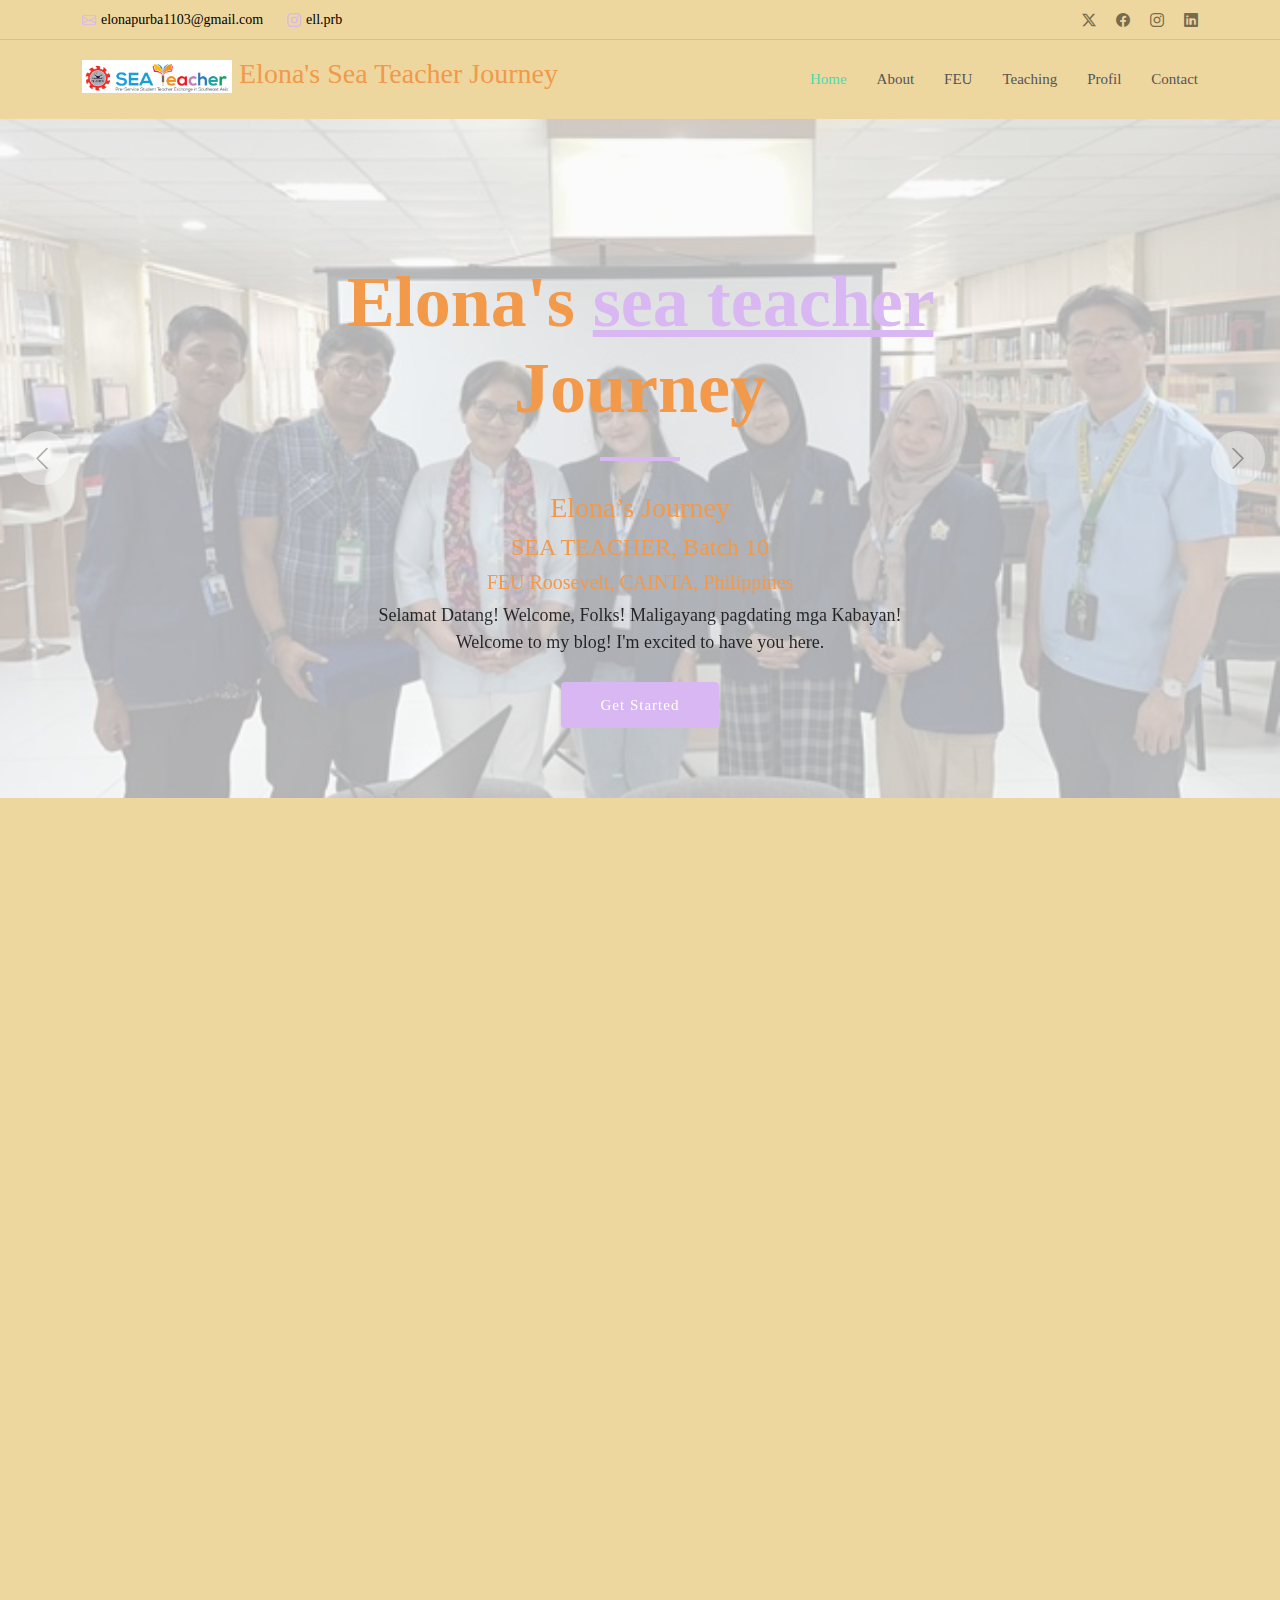
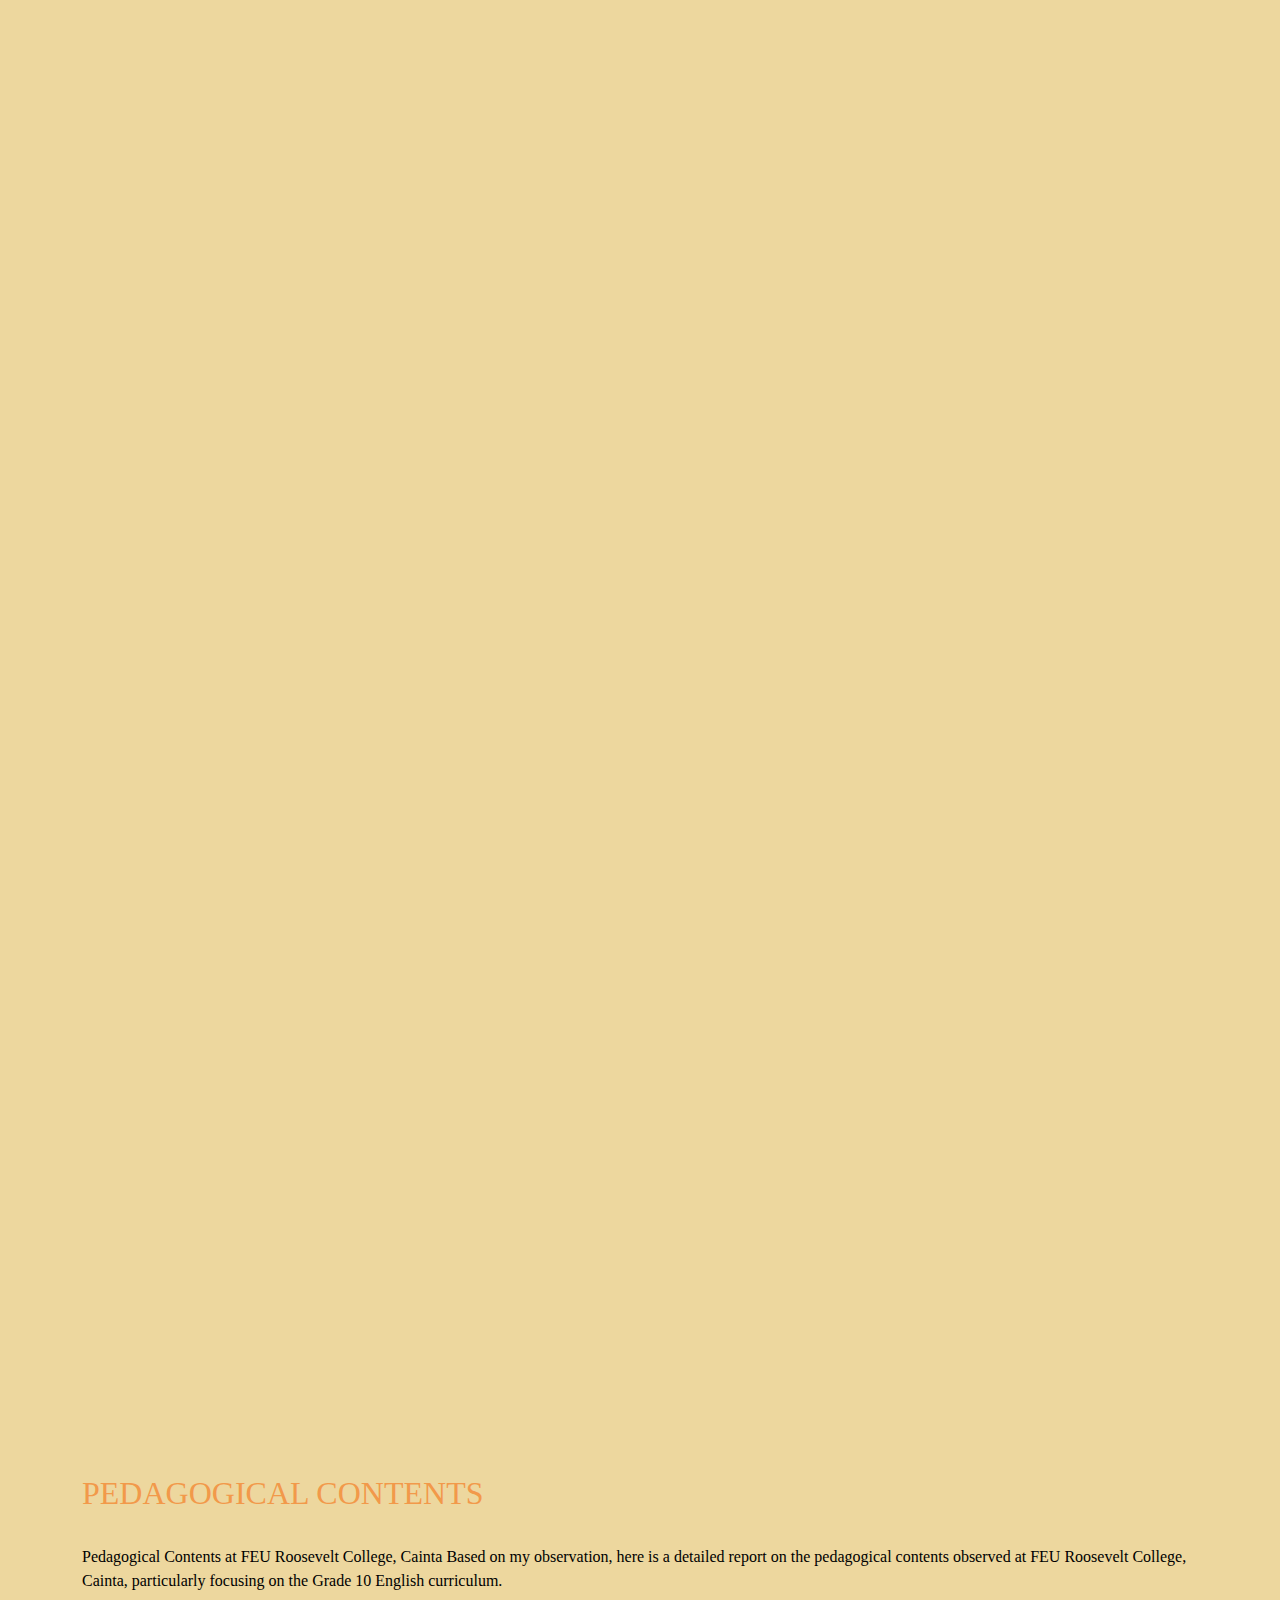
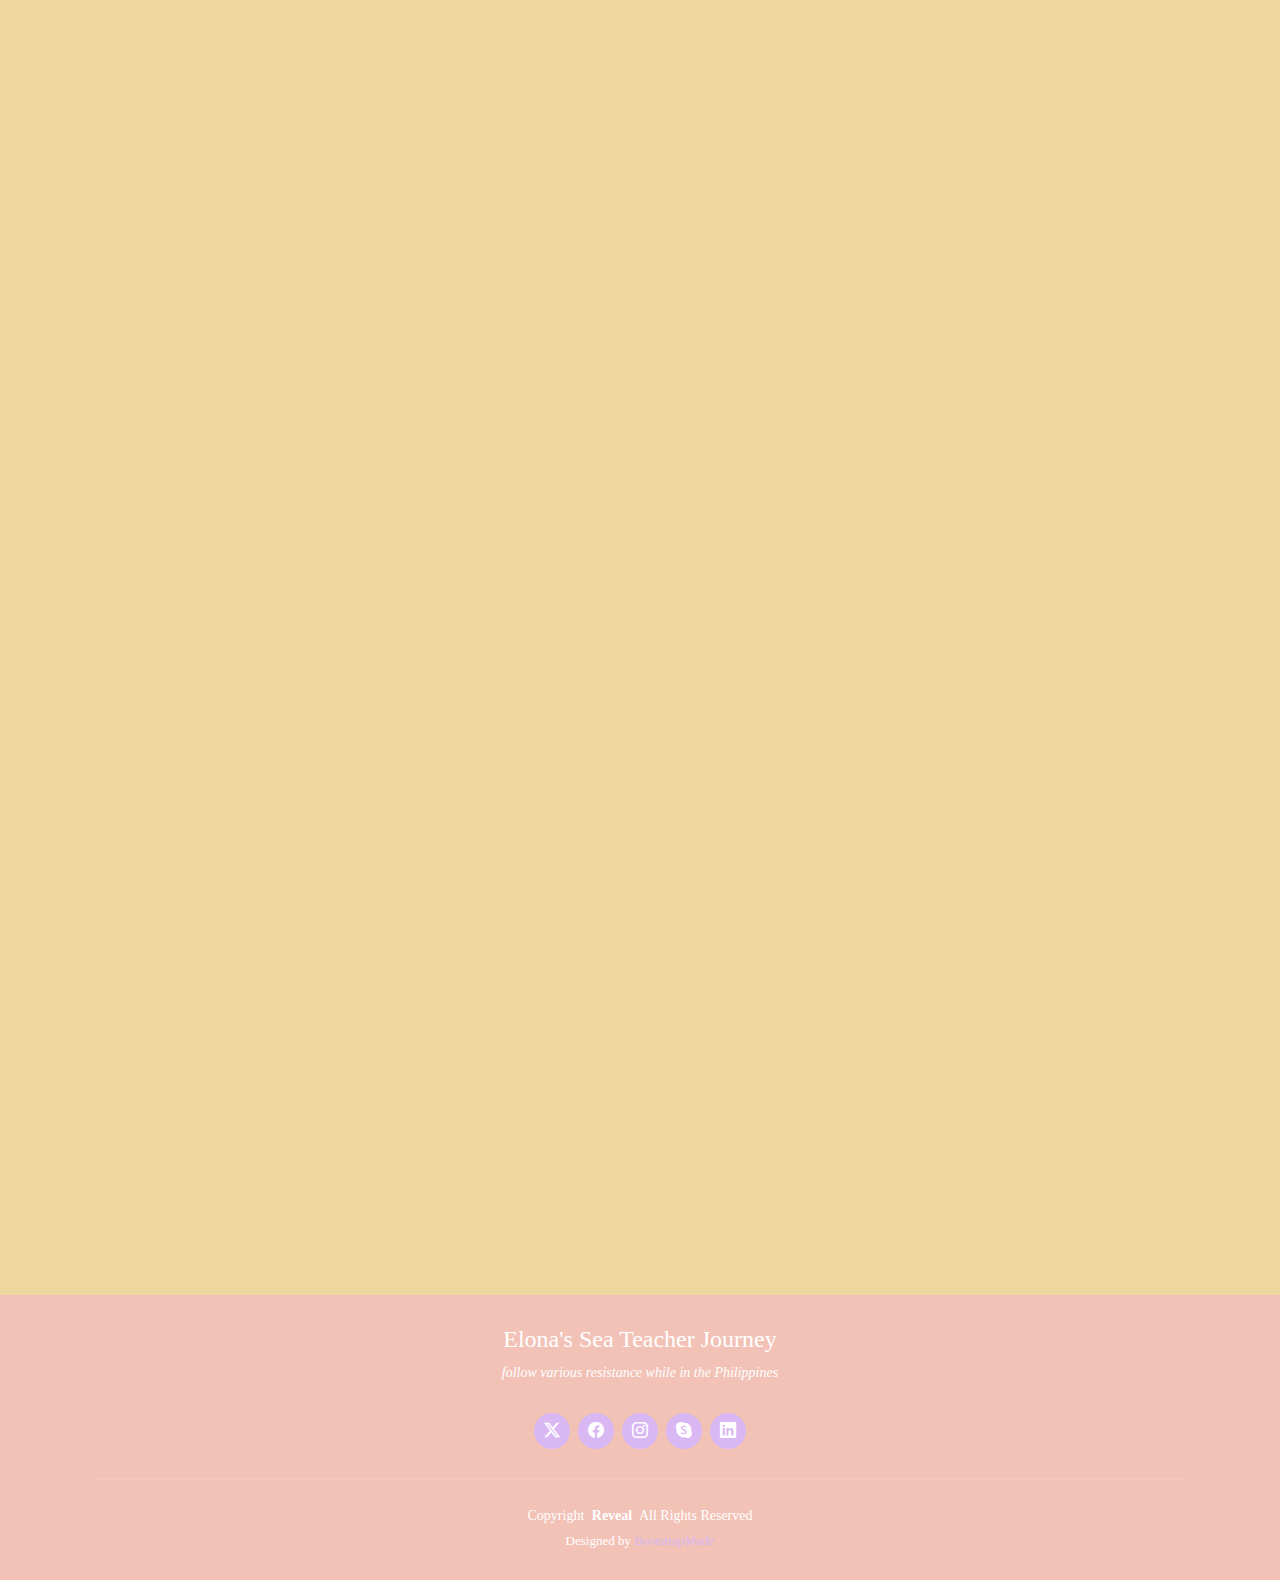
==== index.html @ 94db099a "first init github" ====
<!DOCTYPE html>
<html lang="en">

<head>
  <meta charset="utf-8">
  <meta content="width=device-width, initial-scale=1.0" name="viewport">
  <title>Elona's Sea Teacher Journey</title>
  <meta name="description" content="">
  <meta name="keywords" content="">

  <!-- Favicons -->
  <link href="assets/img/unib.png" rel="icon">
  <link href="assets/img/apple-touch-icon.png" rel="apple-touch-icon">

  <!-- Fonts -->
  <link href="https://fonts.googleapis.com" rel="preconnect">
  <link href="https://fonts.gstatic.com" rel="preconnect" crossorigin>
  <link href="https://fonts.googleapis.com/css2?family=Roboto:ital,wght@0,100;0,300;0,400;0,500;0,700;0,900;1,100;1,300;1,400;1,500;1,700;1,900&family=Montserrat:ital,wght@0,100;0,200;0,300;0,400;0,500;0,600;0,700;0,800;0,900;1,100;1,200;1,300;1,400;1,500;1,600;1,700;1,800;1,900&family=Poppins:ital,wght@0,100;0,200;0,300;0,400;0,500;0,600;0,700;0,800;0,900;1,100;1,200;1,300;1,400;1,500;1,600;1,700;1,800;1,900&display=swap" rel="stylesheet">

  <!-- Vendor CSS Files -->
  <link href="assets/vendor/bootstrap/css/bootstrap.min.css" rel="stylesheet">
  <link href="assets/vendor/bootstrap-icons/bootstrap-icons.css" rel="stylesheet">
  <link href="assets/vendor/aos/aos.css" rel="stylesheet">
  <link href="assets/vendor/swiper/swiper-bundle.min.css" rel="stylesheet">
  <link href="assets/vendor/glightbox/css/glightbox.min.css" rel="stylesheet">

  <!-- Main CSS File -->
  <link href="main.css" rel="stylesheet">
</head>

<body class="index-page">

  <header id="header" class="header sticky-top">

    <div class="topbar d-flex align-items-center">
      <div class="container d-flex justify-content-center justify-content-md-between">
        <div class="contact-info d-flex align-items-center">

          
          <i class="bi bi-envelope d-flex align-items-center"><a href="mailto:elonapurba1103@gmail.com">elonapurba1103@gmail.com</a></i>
          <i class="bi bi-instagram d-flex align-items-center ms-4"><a href="https://www.instagram.com/ell.prb">ell.prb       </a></i>
          
        </div>
        <div class="social-links d-none d-md-flex align-items-center">
          <a href="#" class="twitter"><i class="bi bi-twitter-x"></i></a>
          <a href="#" class="facebook"><i class="bi bi-facebook"></i></a>
          <a href="#" class="instagram"><i class="bi bi-instagram"></i></a>
          <a href="#" class="linkedin"><i class="bi bi-linkedin"></i></a>
        </div>
      </div>
    </div><!-- End Top Bar -->

    <div class="branding d-flex align-items-cente">

      <div class="container position-relative d-flex align-items-center justify-content-between">
        <a href="index.html"><h3 class="sitename"><img src="aset/logoseateacher.png" alt="University Logo" class="logo"> Elona's Sea Teacher Journey</h3>
        </a>

        <nav id="navmenu" class="navmenu">
          <ul>
            <li><a href="index.html" class="active">Home</a></li>
            <li><a href="#about">About</a></li>
            <li><a href="#services">FEU</a></li>
            <li><a href="#portfolio">Teaching</a></li>
            <li><a href="#team">Profil</a></li>
            <li><a href="#contact">Contact</a></li>
          </ul>
          <i class="mobile-nav-toggle d-xl-none bi bi-list"></i>
        </nav>

      </div>

    </div>

  </header>

  <main class="main">

    <!-- Hero Section -->
    <section id="hero" class="hero section light-background">

      <div class="info d-flex align-items-center">
        <div class="container">
          <div class="row justify-content-center" data-aos="fade-up" data-aos-delay="100">
            <div class="col-lg-8 text-center">
              
              <h2>Elona's <span>sea teacher</span> Journey</h2>
              <h3>Elona’s Journey </h3>
              <h4>SEA TEACHER, Batch 10</h4>
              <h5>FEU Roosevelt, CAINTA, Philippines</h5>
              <p>Selamat Datang! Welcome, Folks! Maligayang pagdating mga Kabayan!
                Welcome to my blog! I'm excited to have you here.
                </p>
              <a href="#featured-services" class="btn-get-started">Get Started</a>
            </div>
          </div>
        </div>
      </div>

      <div id="hero-carousel" class="carousel slide" data-bs-ride="carousel" data-bs-interval="5000">

        <div class="carousel-item active">
          <img src="aset/elonateam5.jpg" alt="">
        </div>

        <div class="carousel-item">
          <img src="aset/elonateam2.jpg" alt="">
        </div>

        <div class="carousel-item">
          <img src="aset/elonateam3.jpg" alt="">
        </div>
        <div class="carousel-item">
          <img src="aset/elonateam4.jpg" alt="">
        </div>
        <div class="carousel-item">
          <img src="aset/elonateam.jpg" alt="">
        </div>

        <a class="carousel-control-prev" href="#hero-carousel" role="button" data-bs-slide="prev">
          <span class="carousel-control-prev-icon bi bi-chevron-left" aria-hidden="true"></span>
        </a>

        <a class="carousel-control-next" href="#hero-carousel" role="button" data-bs-slide="next">
          <span class="carousel-control-next-icon bi bi-chevron-right" aria-hidden="true"></span>
        </a>

      </div>

    </section><!-- /Hero Section -->

    <!-- About Section -->
    <section id="about" class="about section">

      <div class="container" data-aos="fade-up" data-aos-delay="100">

        <div class="row gy-4">
          <div class="col-lg-6 2">
            <img src="aset/elonaprofil.jpg" class="img-fluid" alt="">
          </div>
          <div class="col-lg-6 content">
            <h3>Hello! My name is Elona Purba.</h3>
            <p class="fst-italic">
              I am currently a 4th year student at the University of Bengkulu, majoring in English Education. I have a passion for teaching and a strong desire to learn about various education systems and cultures.
            </p>
            <ul>
              <li><i class="bi bi-check2-all"></i> <span>I come from Medan City, where I completed my secondary education at SMA N 1 Pollung. My journey in education has been shaped by the experiences and mentors who have guided me along the way.</span></li>
              <li><i class="bi bi-check2-all"></i> <span>I learned about the SEA Teacher Project through a friend who participated last year. Intrigued by their stories and experiences, I felt compelled to apply for this unique opportunity. With the support of my family, I embarked on this adventure to FEU Roosevelt College in the Philippines.</span></li>
              <li><i class="bi bi-check2-all"></i> <span>Through this program, I aim to improve my teaching skills by experiencing different educational practices.
                Build connections with fellow educators from various countries in Southeast Asia.
                Immerse myself in new cultures, gaining insights that will enrich my perspective as an educator.
                </span></li>
            </ul>
            <p>
              Thank you for visiting my blog! I hope you enjoy reading about my experiences and insights along this journey.
            </p>
          </div>
        </div>

      </div>

    </section><!-- /About Section -->

    <!-- Services Section -->
    <section id="services" class="services section">

      <!-- Section Title -->
      <div class="container section-title" data-aos="fade-up">
        <h3>FEU ROOSEVELT COLLEGE CAINTA, PHILIPPHINES</h3>
        <div class="center-image">
          <img src="aset/logofeu.png" class="img-fluid" alt="">
      </div>
        <p>Talk about FEU Roosevelt College Inc. (RCI) it feels less if you do not know about it. Here I will share a little knowledge about FEU Roosevelt College Inc. (RCI). FEU Roosevelt, formerly known as Roosevelt College, is a private, non-sectarian educational institution located in the northeastern area of Metro Manila, Philippines. Established in 1933 as Marikina Academy by former Mayor Wenceslao Dela Paz, it is one of the oldest academic institutions in the region. After closing in 1944 following Dela Paz's death, the school was reestablished as Roosevelt Memorial High School (RMHS) to address the lack of secondary education in Marikina during the postwar period. Over time, RMHS expanded to several locations and began offering tertiary programs, leading to its rebranding as Roosevelt College, Inc. (RCI).</p>
        <div class="center-image">
          <img src="aset/feuroosevelt.jpg" class="img-fluid" alt="">
      </div>
        <p>In 2016, RCI became part of the Far Eastern University (FEU) Group of Schools and was rebranded as FEU Roosevelt in 2019. The institution offers a comprehensive range of educational programs, including basic education and tertiary courses across its three campuses: Cainta, Marikina, and Rodriguez. The Cainta campus serves as the flagship location and houses programs from preschool through senior high school. The current president is Juan Miguel R. Montinola, with Alma Emerita Dela Cruz serving as Senior Vice President. The school’s colours are green and gold, and its mascot is Tam Tam, representing the Tamaraws, the school's nickname. The FEU Hymn by Nick Joaquin serves as the institution's anthem. With a commitment to academic excellence and cultural enrichment, FEU Roosevelt continues to play a significant role in education within the region.</p>
        <div class="center-image">
          <img src="aset/tamaraw.jpg" class="img-fluid" alt="">
      </div>
        <h6>Vision</h6>
        <p>FEU Roosevelt envisions a productive and responsible citizenry empowered through education.</p>
        <h6>Mission</h6>
      </p>
      <ul>
        <li>Promotes the value of resilience through a dynamic curriculum and programs that advocate teamwork and collaboration.</li>
        <li>Develops competence in lifelong learners; nurture their ability to be creative, critical thinkers, and effective communicators.</li>
        <li>Instils integrity of mind, body, and spirit throughout its community.</li>
      </ul>
      <p>
        <h6>Institutional Learning Outcomes</h6>
        <ol>
          <li><span>Demonstrate the ability to recognize, appreciate, and accept diverse learners and ideas.</span></li>
          <li><span>Demonstrate the ability to respond and to be responsible for agreed tasks.</span></li>
          <li><span>Demonstrate flexibility in dealing with changes and challenges in multiple modalities and in eliciting alternative perspectives.</span></li>
          <li><span>Demonstrate the ability to be organized and systematic in acquiring and applying knowledge and skills.</span></li>
          <li><span>Demonstrate the ability to utilize available resources for specific and significant needs.</span></li>
          <li><span>Demonstrate the ability to confidently facilitate and engage in both oral and written communication.</span></li>
          <li><span>Demonstrate the values of honesty and fairness in all undertakings through sound judgment.</span></li>
          <li><span>Demonstrate the ability to live with a positive outlook in life.</span></li>
          <li><span>Demonstrate the ability to engage in healthy physical activities.</span></li>
          <li><span>Demonstrate an understanding of equality with diverse values, culture, and tradition.</span></li>
        </ol>
        
        <h6>School Goals</h6>
        <ul>
          <li><span>To be recognized by various accrediting bodies in the Basic Education and Tertiary Education levels.</span></li>
          <li><span>To make FEU Roosevelt Basic Education Programs known as a good preparatory school for college education and the FEU Roosevelt-TED, the Center of Excellence in tertiary education in Metro-Manila as well as in the province of Rizal.</span></li>
          <li><span>To continuously develop Basic and Tertiary Education curricula responsive and relevant to the demands and needs of the time.</span></li>
          <li><span>To develop the school image as a National Institution for all, irrespective of socio-economic status, religion, gender, and ethnic origin.</span></li>
          <li><span>To graduate students who are well rounded and well equipped in quantitative and qualitative areas; students trained by rigorous teaching and coaching in all the required subject areas.</span></li>
        </ul>
        <h1>Campuses</h1>

        <h2>Cainta</h2>
        <p><strong>FEU Roosevelt Cainta</strong> was set up in 1974, when then Roosevelt Memorial High School was transferred from San Roque in Marikina to the sprawling Sumulong Highway campus. Aside from Basic Education programs from preschool to senior high school, the Cainta campus also houses FEU Roosevelt’s Institute for Teacher Education.</p>
        <p>Address: 35 D Sumulong Hwy, Cainta, 1900 Rizal</p>
        <p>Tel No: +632 8681-6210</p>
        <p>CP No.: 0960-558-1885</p>
    
        <h2>Marikina</h2>
        <p><strong>FEU Roosevelt Marikina</strong> is the oldest existing campus. It was built in 1967 as an elementary laboratory school for the Bachelor of Science in Elementary Education (BSEED) students to practice in. Today, the Marikina campus is the site of FEU Roosevelt’s newest building.</p>
        <p>Address: J.P. Rizal St., Lamuan, Marikina City</p>
        <p>Tel No: +632 8941-4093</p>
        <p>CP No.: 0960-558-1889</p>
    
        <h2>Rodriguez</h2>
        <p>The <strong>Rodriguez campus</strong> is FEU Roosevelt’s biggest campus in terms of population. It is also home to the school’s most talented athletes, who consistently bring pride to FEU Roosevelt in regional and national meets. FEU Roosevelt Rodriguez is also PAASCU-accredited.</p>
        <p>Address: Lardizabal St., Brgy. Manggahan, Rodriguez, 1860 Rizal</p>
        <p>Tel No: +632 8998-2489</p>
        <p>CP No.: 0960-558-1892</p>
      </div><!-- End Section Title -->

      <div class="container">

        <div class="row gy-4">

          <div class="col-md-6" data-aos="fade-up" data-aos-delay="100">
            <div class="service-item d-flex position-relative h-100">
              <i class="bi bi-bar-chart icon flex-shrink-0"></i>
              <div>
                <h4 class="title"><a href="feu.html" class="stretched-link">Academic Support System</a></h4>
                <p class="description">FEU Roosevelt College in Cainta, Philippines, offers a robust academic support system designed to enhance student learning and development across various educational levels.</p>
              </div>
            </div>
          </div><!-- End Service Item -->

          <div class="col-md-6" data-aos="fade-up" data-aos-delay="200">
            <div class="service-item d-flex position-relative h-100">
              <i class="bi bi-binoculars icon flex-shrink-0"></i>
              <div>
                <h4 class="title"><a href="feu.html" class="stretched-link">Teaching System</a></h4>
                <p class="description">FEU Roosevelt College in Cainta employs a modern and dynamic teaching system that integrates various educational strategies and technologies to enhance student learning.</p>
              </div>
            </div>
          </div><!-- End Service Item -->

          <div class="col-md-6" data-aos="fade-up" data-aos-delay="300">
            <div class="service-item d-flex position-relative h-100">
              <i class="bi bi-card-checklist icon flex-shrink-0"></i>
              <div>
                <h4 class="title"><a href="feu.html" class="stretched-link">Others</a></h4>
                <p class="description">FEU Roosevelt College is committed not only to academic excellence but also to shaping individuals who positively contribute to society</p>
              </div>
            </div>
          </div><!-- End Service Item -->

          <h2>PEDAGOGICAL CONTENTS</h2>
          <p>Pedagogical Contents at FEU Roosevelt College, Cainta
            Based on my observation, here is a detailed report on the pedagogical contents observed at FEU Roosevelt College, Cainta, particularly focusing on the Grade 10 English curriculum.
            </p>
          <div class="col-md-6" data-aos="fade-up" data-aos-delay="400">
            <div class="service-item d-flex position-relative h-100">
              <i class="bi bi-binoculars icon flex-shrink-0"></i>
              <div>
                <h4 class="title"><a href="feu.html" class="stretched-link">Teaching Methods</a></h4>
                <p class="description">At FEU Roosevelt College in Cainta, the pedagogical approach in the Grade 10 English curriculum is characterized by a diverse range of teaching methods aimed at fostering an engaging and effective learning environment</p>
              </div>
            </div>
          </div><!-- End Service Item -->

          <div class="col-md-6" data-aos="fade-up" data-aos-delay="500">
            <div class="service-item d-flex position-relative h-100">
              <i class="bi bi-brightness-high icon flex-shrink-0"></i>
              <div>
                <h4 class="title"><a href="feu.html" class="stretched-link">Learning Materials and Innovations</a></h4>
                <p class="description">The learning materials used in the Grade 10 English classes are varied and innovative. Standardized textbooks are supplemented with workbooks that provide additional exercises tailored to reinforce learning</p>
              </div>
            </div>
          </div><!-- End Service Item -->

          <div class="col-md-6" data-aos="fade-up" data-aos-delay="600">
            <div class="service-item d-flex position-relative h-100">
              <i class="bi bi-calendar4-week icon flex-shrink-0"></i>
              <div>
                <h4 class="title"><a href="feu.html" class="stretched-link">Sources of Learning and Technology </a></h4>
                <p class="description">Technology plays a significant role in the teaching process at FEU Roosevelt College.</p>
              </div>
            </div>
          </div><!-- End Service Item -->

          <div class="col-md-6" data-aos="fade-up" data-aos-delay="600">
            <div class="service-item d-flex position-relative h-100">
              <i class="bi bi-calendar4-week icon flex-shrink-0"></i>
              <div>
                <h4 class="title"><a href="feu.html" class="stretched-link">Authentic Assessment</a></h4>
                <p class="description">Assessment practices in Grade 10 English emphasize authentic assessments that reflect real-world applications</p>
              </div>
            </div>
          </div><!-- End Service Item -->

          <div class="col-md-6" data-aos="fade-up" data-aos-delay="600">
            <div class="service-item d-flex position-relative h-100">
              <i class="bi bi-calendar4-week icon flex-shrink-0"></i>
              <div>
                <h4 class="title"><a href="feu.html" class="stretched-link">Others</a></h4>
                <p class="description">In addition to these pedagogical strategies, FEU Roosevelt College places a strong emphasis on professional development for teachers through ongoing training programs that keep educators updated on innovative teaching strategies and educational technologies. </p>
              </div>
            </div>
          </div><!-- End Service Item -->

        </div>

      </div>

    </section><!-- /Services Section -->

    <!-- Portfolio Section -->
    <section id="portfolio" class="portfolio section">

      <!-- Section Title -->
      <div class="container section-title" data-aos="fade-up">
        <h2>TEACHING</h2>
      </div><!-- End Section Title -->

      <div class="container">

        <div class="isotope-layout" data-default-filter="*" data-layout="masonry" data-sort="original-order">

          <ul class="portfolio-filters isotope-filters" data-aos="fade-up" data-aos-delay="100">
            <li data-filter="*" class="filter-active">All</li>
            <li data-filter=".filter-app">Plan</li>
            <li data-filter=".filter-product">Practice</li>
            <li data-filter=".filter-branding">Summary & Suggestions</li>
            
          </ul><!-- End Portfolio Filters -->

          <div class="row gy-4 isotope-container" data-aos="fade-up" data-aos-delay="200">

            <div class="col-lg-4 col-md-6 portfolio-item isotope-item filter-app">
              <img src="aset/learning.jpg" class="img-fluid" alt="">
              <div class="portfolio-info">
                <h4>Curriculum</h4>
                <p>The curriculum for the Grade 10 English class at FEU Roosevelt College is designed to align with the K-12 educational framework, focusing on developing students' language skills, critical thinking, and communication abilities.</p>
                <a href="aset/learning.jpg" title="Curriculum" data-gallery="portfolio-gallery-app" class="glightbox preview-link"><i class="bi bi-zoom-in"></i></a>
                <a href="teaching.html" title="More Details" class="details-link"><i class="bi bi-link-45deg"></i></a>
              </div>
            </div><!-- End Portfolio Item -->

            <div class="col-lg-4 col-md-6 portfolio-item isotope-item filter-product">
              <img src="aset/teachingpractice.jpg" class="img-fluid" alt="">
              <div class="portfolio-info">
                <h4>Procedure of Teaching</h4>
                <p>During my teaching practice at FEU Roosevelt College, I implemented a structured approach to teaching that emphasized clear procedures.</p>
                <a href="teachingpractice.jpg" title="Procedure of Teaching" data-gallery="portfolio-gallery-product" class="glightbox preview-link"><i class="bi bi-zoom-in"></i></a>
                <a href="teaching.html" title="More Details" class="details-link"><i class="bi bi-link-45deg"></i></a>
              </div>
            </div><!-- End Portfolio Item -->

            <div class="col-lg-4 col-md-6 portfolio-item isotope-item filter-branding">
              <img src="aset/purpose.jpg" class="img-fluid" alt="">
              <div class="portfolio-info">
                <h4>Purposes of Practicum</h4>
                <p>The primary purpose of my practicum at FEU Roosevelt College was to gain practical experience in teaching English and to apply the theoretical knowledge acquired during my studies.</p>
                <a href="aset/purpose.jpg" title="Purposes of Practicum" data-gallery="portfolio-gallery-branding" class="glightbox preview-link"><i class="bi bi-zoom-in"></i></a>
                <a href="teaching.html" title="More Details" class="details-link"><i class="bi bi-link-45deg"></i></a>
              </div>
            </div><!-- End Portfolio Item -->

            <div class="col-lg-4 col-md-6 portfolio-item isotope-item filter-app">
              <img src="aset/learning2.jpg" class="img-fluid" alt="">
              <div class="portfolio-info">
                <h4>Teaching Plan</h4>
                <p>As an English major, my teaching plan for the Grade 10 English class focuses on enhancing students' proficiency in language arts through interactive and engaging lessons.</p>
                <a href="aset/learning2.jpg" title="Teaching Plan" data-gallery="portfolio-gallery-app" class="glightbox preview-link"><i class="bi bi-zoom-in"></i></a>
                <a href="teaching.html" title="More Details" class="details-link"><i class="bi bi-link-45deg"></i></a>
              </div>
            </div><!-- End Portfolio Item -->

            <div class="col-lg-4 col-md-6 portfolio-item isotope-item filter-product">
              <img src="aset/teachingpractice2.jpg" class="img-fluid" alt="">
              <div class="portfolio-info">
                <h4>Time Manegement and Organizing Activities</h4>
                <p>I started my teaching at the third week after I got the observation and teaching assistants in the first and second week.</p>
                <a href="aset/teachingpractice2.jpg" title="Time Manegement and Organizing Activities" data-gallery="portfolio-gallery-product" class="glightbox preview-link"><i class="bi bi-zoom-in"></i></a>
                <a href="teaching.html" title="More Details" class="details-link"><i class="bi bi-link-45deg"></i></a>
              </div>
            </div><!-- End Portfolio Item -->

            <div class="col-lg-4 col-md-6 portfolio-item isotope-item filter-branding">
              <img src="aset/teachingmethod.jpg" class="img-fluid" alt="">
              <div class="portfolio-info">
                <h4>Procedures of Practicum</h4>
                <p>During my practicum, I followed structured procedures that included planning lessons based on the English curriculum, preparing engaging materials, and utilizing various teaching strategies.</p>
                <a href="aset/teachingmethod.jpg" title="Procedures of Practicum" data-gallery="portfolio-gallery-branding" class="glightbox preview-link"><i class="bi bi-zoom-in"></i></a>
                <a href="teaching.html" title="More Details" class="details-link"><i class="bi bi-link-45deg"></i></a>
              </div>
            </div><!-- End Portfolio Item -->

            <div class="col-lg-4 col-md-6 portfolio-item isotope-item filter-app">
              <img src="aset/learning3.jpg" class="img-fluid" alt="">
              <div class="portfolio-info">
                <h4>Lesson Plan</h4>
                <p>I prepared a well-prepared lesson plan is essential for effective teaching and learning.</p>
                <a href="aset/learning3.jpg" title="Lesson Plan" data-gallery="portfolio-gallery-app" class="glightbox preview-link"><i class="bi bi-zoom-in"></i></a>
                <a href="teaching.html" title="More Details" class="details-link"><i class="bi bi-link-45deg"></i></a>
              </div>
            </div><!-- End Portfolio Item -->

            <div class="col-lg-4 col-md-6 portfolio-item isotope-item filter-product">
              <img src="aset/teachingpractice3.jpg" class="img-fluid" alt="">
              <div class="portfolio-info">
                <h4>Classroom Management</h4>
                <p>Classroom management strategies were essential in creating a positive learning environment.</p>
                <a href="aset/teachingpractice3.jpg" title="Classroom Management" data-gallery="portfolio-gallery-product" class="glightbox preview-link"><i class="bi bi-zoom-in"></i></a>
                <a href="teaching.html" title="More Details" class="details-link"><i class="bi bi-link-45deg"></i></a>
              </div>
            </div><!-- End Portfolio Item -->

            <div class="col-lg-4 col-md-6 portfolio-item isotope-item filter-branding">
              <img src="aset/teaching2.jpg" class="img-fluid" alt="">
              <div class="portfolio-info">
                <h4>Outcomes of Practicum</h4>
                <p>The outcomes of my practicum were highly positive.</p>
                <a href="aset/teaching2.jpg" title="Outcomes of Practicum" data-gallery="portfolio-gallery-branding" class="glightbox preview-link"><i class="bi bi-zoom-in"></i></a>
                <a href="teaching.html" title="More Details" class="details-link"><i class="bi bi-link-45deg"></i></a>
              </div>
            </div><!-- End Portfolio Item -->

            <div class="col-lg-4 col-md-6 portfolio-item isotope-item filter-app">
              <img src="aset/learning.jpg" class="img-fluid" alt="">
              <div class="portfolio-info">
                <h4>Others</h4>
                <p>In addition to the core components of the teaching plan, several other aspects are important for creating an effective learning environment.</p>
                <a href="aset/learning.jpg" title="Others" data-gallery="portfolio-gallery-app" class="glightbox preview-link"><i class="bi bi-zoom-in"></i></a>
                <a href="teaching.html" title="More Details" class="details-link"><i class="bi bi-link-45deg"></i></a>
              </div>
            </div><!-- End Portfolio Item -->

            <div class="col-lg-4 col-md-6 portfolio-item isotope-item filter-product">
              <img src="aset/teachingpractice4.jpg" class="img-fluid" alt="">
              <div class="portfolio-info">
                <h4>Problem-Solving While Teaching and Staying in the Designated School</h4>
                <p>Throughout my teaching practice, I encountered various challenges that required problem-solving skills.</p>
                <a href="aset/teachingpractice4.jpg" title="Problem-Solving While Teaching and Staying in the Designated School" data-gallery="portfolio-gallery-product" class="glightbox preview-link"><i class="bi bi-zoom-in"></i></a>
                <a href="teaching.html" title="More Details" class="details-link"><i class="bi bi-link-45deg"></i></a>
              </div>
            </div><!-- End Portfolio Item -->

            <div class="col-lg-4 col-md-6 portfolio-item isotope-item filter-branding">
              <img src="aset/learning6.jpg" class="img-fluid" alt="">
              <div class="portfolio-info">
                <h4>The Challenges of Practicum</h4>
                <p>Throughout my practicum, I encountered several challenges specific to teaching English.</p>
                <a href="aset/learning6.jpg" title="The Challenges of Practicum" data-gallery="portfolio-gallery-branding" class="glightbox preview-link"><i class="bi bi-zoom-in"></i></a>
                <a href="teaching.html" title="More Details" class="details-link"><i class="bi bi-link-45deg"></i></a>
              </div>
            </div><!-- End Portfolio Item -->

            <div class="col-lg-4 col-md-6 portfolio-item isotope-item filter-branding">
              <img src="aset/impression.jpg" class="img-fluid" alt="">
              <div class="portfolio-info">
                <h4>Overall Impression</h4>
                <p>Overall, my practicum experience was enriching and transformative.</p>
                <a href="aset/impression.jpg" title="Overall Impression" data-gallery="portfolio-gallery-branding" class="glightbox preview-link"><i class="bi bi-zoom-in"></i></a>
                <a href="teaching.html" title="More Details" class="details-link"><i class="bi bi-link-45deg"></i></a>
              </div>
            </div><!-- End Portfolio Item -->

          </div><!-- End Portfolio Container -->

        </div>

      </div>

    </section><!-- /Portfolio Section -->

    <!-- Call To Action Section -->
    <section id="call-to-action" class="call-to-action section dark-background">

      <div class="container">

        <div class="row" data-aos="zoom-in" data-aos-delay="100">
          <div class="col-xl-9 text-center text-xl-start">
            <h3>Closing</h3>
            <p>Every meeting there will be separation. the thing I dislike the most is separation at each meeting. but it will definitely happen. Maybe when I first came to the Philippines, I experienced home sick because I felt unfamiliar with a new place and wanted to go home. But after meeting the people there who are very friendly and kind, I feel happy and comfortable there. Especially meeting my students in grade 10 confident. They are cheerful, friendly and fun that make my day very colourful there. They taught me several Tagalog languages and gave me a list of languages and sometimes shared their food, things with me.</p>
          </div>
          <div class="col-xl-3 cta-btn-container text-center">
            <a class="cta-btn align-middle" href="#">Call To Action</a>
          </div>
        </div>

      </div>

    </section><!-- /Call To Action Section -->

    <!-- Team Section -->
    <section id="team" class="team section">

      <!-- Section Title -->
      <div class="container section-title" data-aos="fade-up">
        <h2>About Me</h2>
        I learned about the SEA Teacher Project through a friend who participated last year. Intrigued by their stories and experiences, I felt compelled to apply for this unique opportunity. With the support of my family, I embarked on this adventure to FEU Roosevelt College in the Philippines.
      </div><!-- End Section Title -->

      <div class="container">

        <div class="row gy-4">

          <div class="col-lg-3 col-md-6 d-flex align-items-stretch" data-aos="fade-up" data-aos-delay="400">
            <div class="team-member">
              <div class="member-img">
                <img src="aset/elonaprofil3.jpg" class="img-fluid" alt="">
                <div class="social">
                  <a href=""><i class="bi bi-twitter-x"></i></a>
                  <a href=""><i class="bi bi-facebook"></i></a>
                  <a href=""><i class="bi bi-instagram"></i></a>
                  <a href=""><i class="bi bi-linkedin"></i></a>
                </div>
              </div>
              <div class="member-info">
                <h4>Elona Purba</h4>
                <span>English Literature Study Program Student, University of Bengkulu</span>
              </div>
            </div>
          </div><!-- End Team Member -->

        </div>

      </div>

    </section><!-- /End Team Section -->

    <!-- Contact Section -->
    <section id="contact" class="contact section">

      <!-- Section Title -->
      <div class="container section-title" data-aos="fade-up">
        <h2>Contact</h2>
        <p>Necessitatibus eius consequatur ex aliquid fuga eum quidem sint consectetur velit</p>
      </div><!-- End Section Title -->

      <div class="container" data-aos="fade-up" data-aos-delay="100">

        <div class="row gy-4">

          <div class="col-lg-4">
            <div class="info-item d-flex" data-aos="fade-up" data-aos-delay="300">
              <i class="bi bi-geo-alt flex-shrink-0"></i>
              <div>
                <h3>Address</h3>
                <p>bengkulu City, 38122</p>
              </div>
            </div><!-- End Info Item -->

            <div class="info-item d-flex" data-aos="fade-up" data-aos-delay="400">
              <i class="bi bi-telephone flex-shrink-0"></i>
              <div>
                <h3>Call Us</h3>
                <p>0000 0000 0000</p>
              </div>
            </div><!-- End Info Item -->

            <div class="info-item d-flex" data-aos="fade-up" data-aos-delay="500">
              <i class="bi bi-envelope flex-shrink-0"></i>
              <div>
                <h3>Email Us</h3>
                <p>email.com</p>
              </div>
            </div><!-- End Info Item -->

          </div>

          <div class="col-lg-8">
            <form action="forms/contact.php" method="post" class="php-email-form" data-aos="fade-up" data-aos-delay="200">
              <div class="row gy-4">

                <div class="col-md-6">
                  <input type="text" name="name" class="form-control" placeholder="Your Name" required="">
                </div>

                <div class="col-md-6 ">
                  <input type="email" class="form-control" name="email" placeholder="Your Email" required="">
                </div>

                <div class="col-md-12">
                  <input type="text" class="form-control" name="subject" placeholder="Subject" required="">
                </div>

                <div class="col-md-12">
                  <textarea class="form-control" name="message" rows="6" placeholder="Message" required=""></textarea>
                </div>

                <div class="col-md-12 text-center">
                  <div class="loading">Loading</div>
                  <div class="error-message"></div>
                  <div class="sent-message">Your message has been sent. Thank you!</div>

                  <button type="submit">Send Message</button>
                </div>

              </div>
            </form>
          </div><!-- End Contact Form -->

        </div>

      </div>

    </section><!-- /Contact Section -->

  </main>

  <footer id="footer" class="footer dark-background">
    <div class="container">
      <h4 class="sitename">Elona's Sea Teacher Journey</h4>
      <p>follow various resistance while in the Philippines </p>
      <div class="social-links d-flex justify-content-center">
        <a href=""><i class="bi bi-twitter-x"></i></a>
        <a href=""><i class="bi bi-facebook"></i></a>
        <a href=""><i class="bi bi-instagram"></i></a>
        <a href=""><i class="bi bi-skype"></i></a>
        <a href=""><i class="bi bi-linkedin"></i></a>
      </div>
      <div class="container">
        <div class="copyright">
          <span>Copyright</span> <strong class="px-1 sitename">Reveal</strong> <span>All Rights Reserved</span>
        </div>
        <div class="credits">
          <!-- All the links in the footer should remain intact. -->
          <!-- You can delete the links only if you've purchased the pro version. -->
          <!-- Licensing information: https://bootstrapmade.com/license/ -->
          <!-- Purchase the pro version with working PHP/AJAX contact form: [buy-url] -->
          Designed by <a href="https://bootstrapmade.com/">BootstrapMade</a>
        </div>
      </div>
    </div>
  </footer>

  <!-- Scroll Top -->
  <a href="#" id="scroll-top" class="scroll-top d-flex align-items-center justify-content-center"><i class="bi bi-arrow-up-short"></i></a>

  <!-- Preloader -->
  <div id="preloader"></div>

  <!-- Vendor JS Files -->
  <script src="assets/vendor/bootstrap/js/bootstrap.bundle.min.js"></script>
  <script src="assets/vendor/php-email-form/validate.js"></script>
  <script src="assets/vendor/aos/aos.js"></script>
  <script src="assets/vendor/swiper/swiper-bundle.min.js"></script>
  <script src="assets/vendor/glightbox/js/glightbox.min.js"></script>
  <script src="assets/vendor/imagesloaded/imagesloaded.pkgd.min.js"></script>
  <script src="assets/vendor/isotope-layout/isotope.pkgd.min.js"></script>

  <!-- Main JS File -->
  <script src="assets/js/main.js"></script>

</body>

</html>
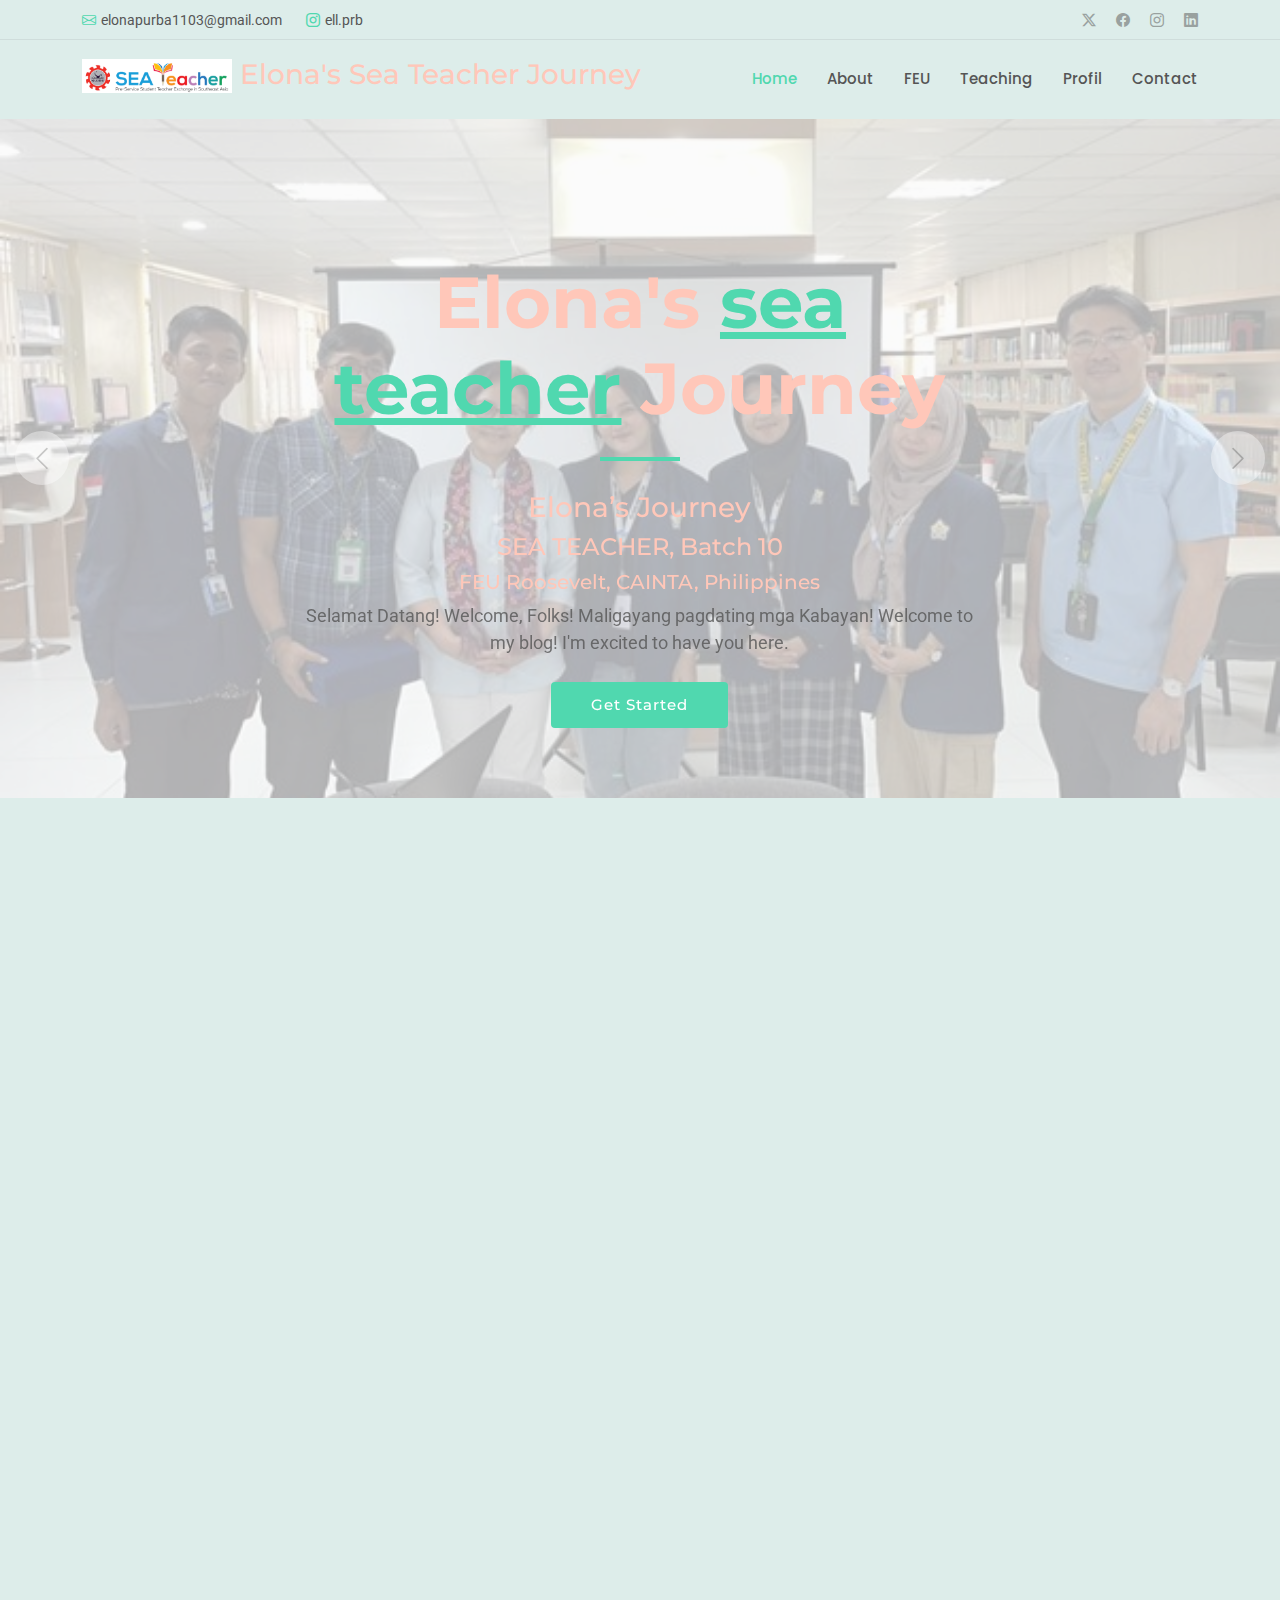
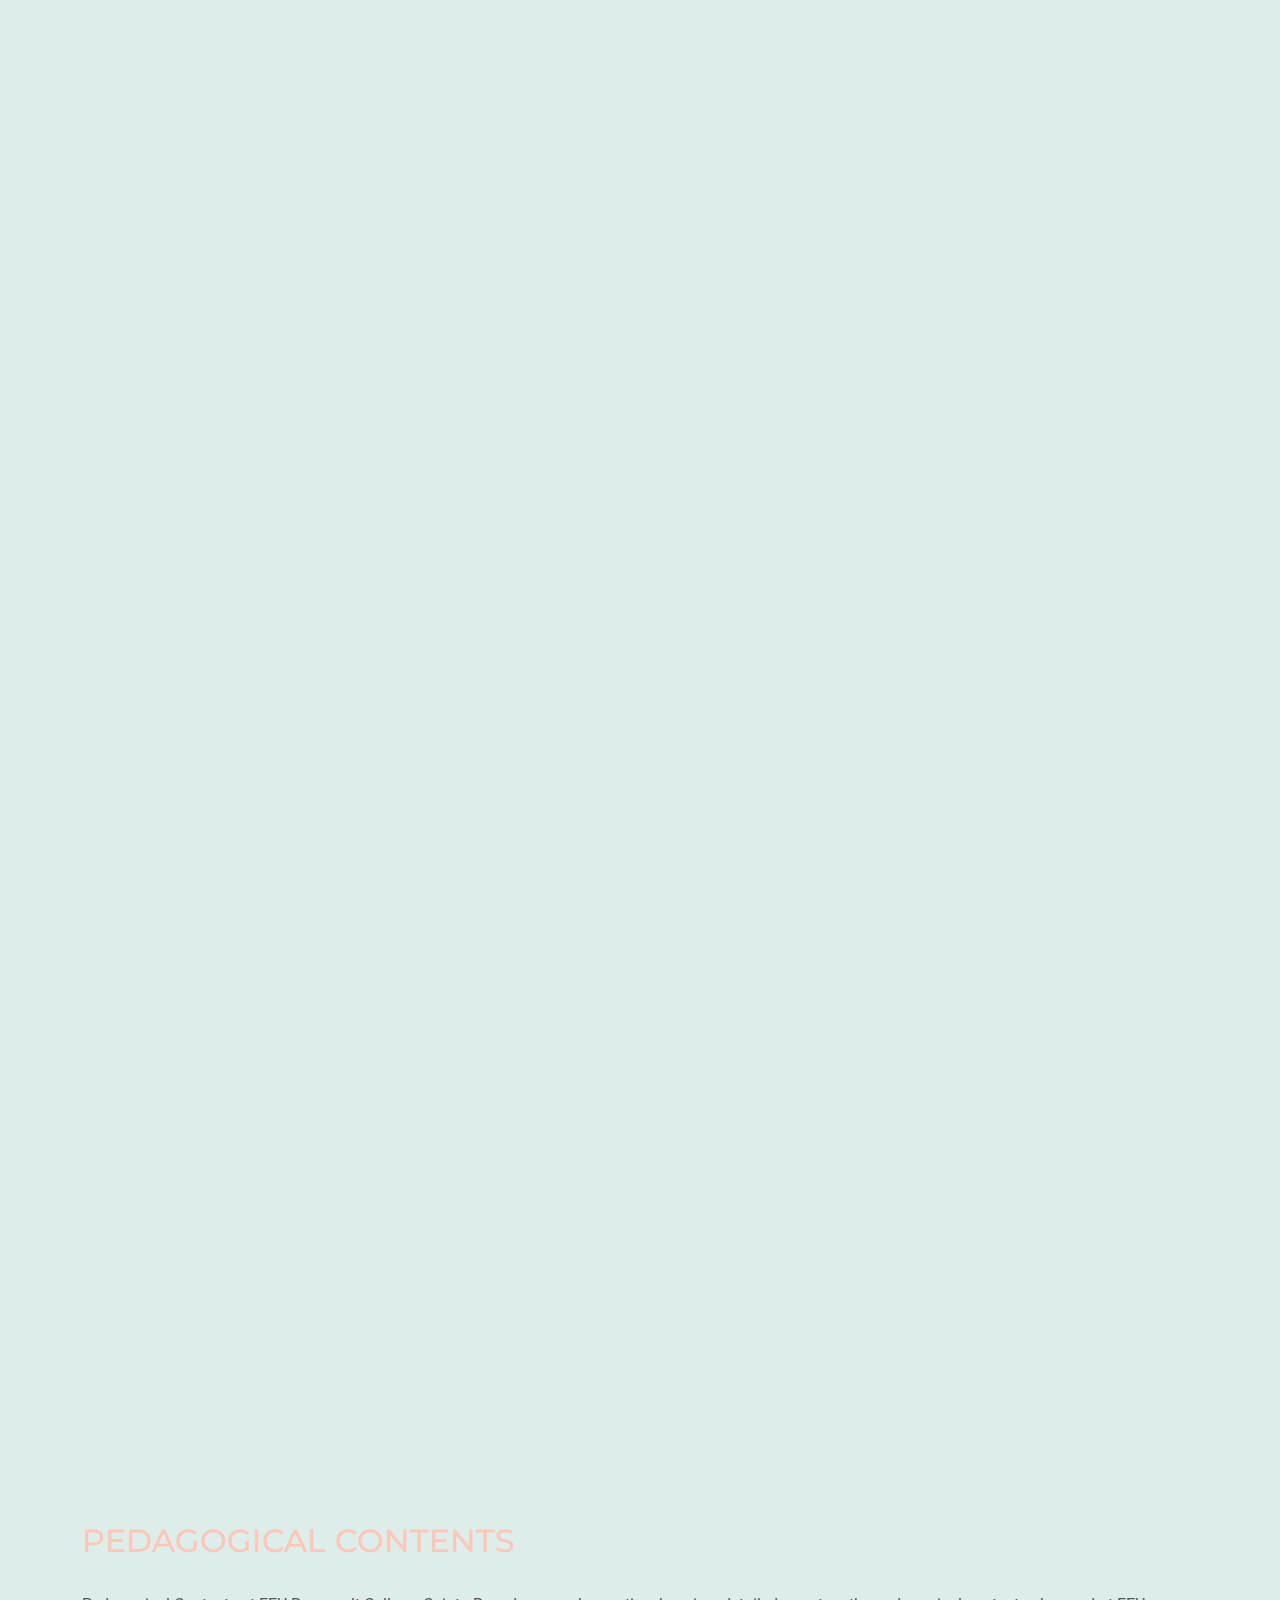
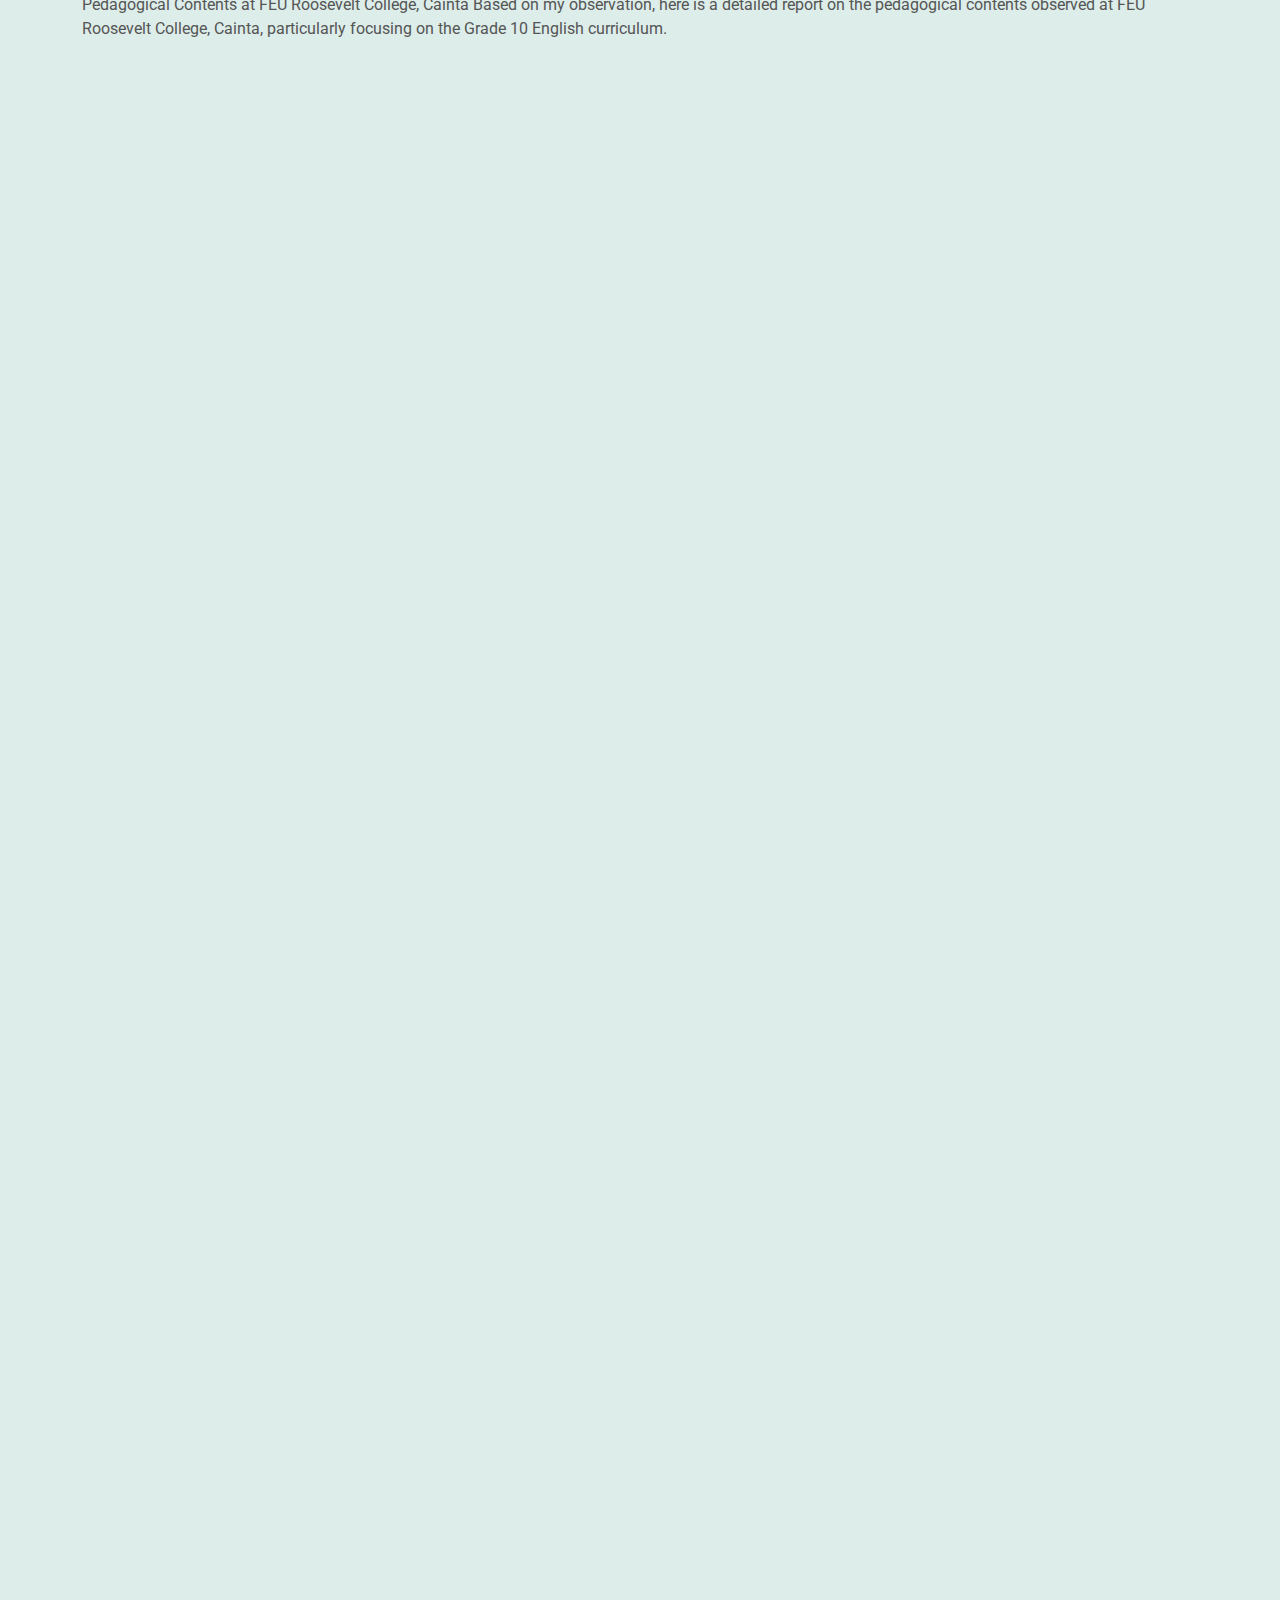
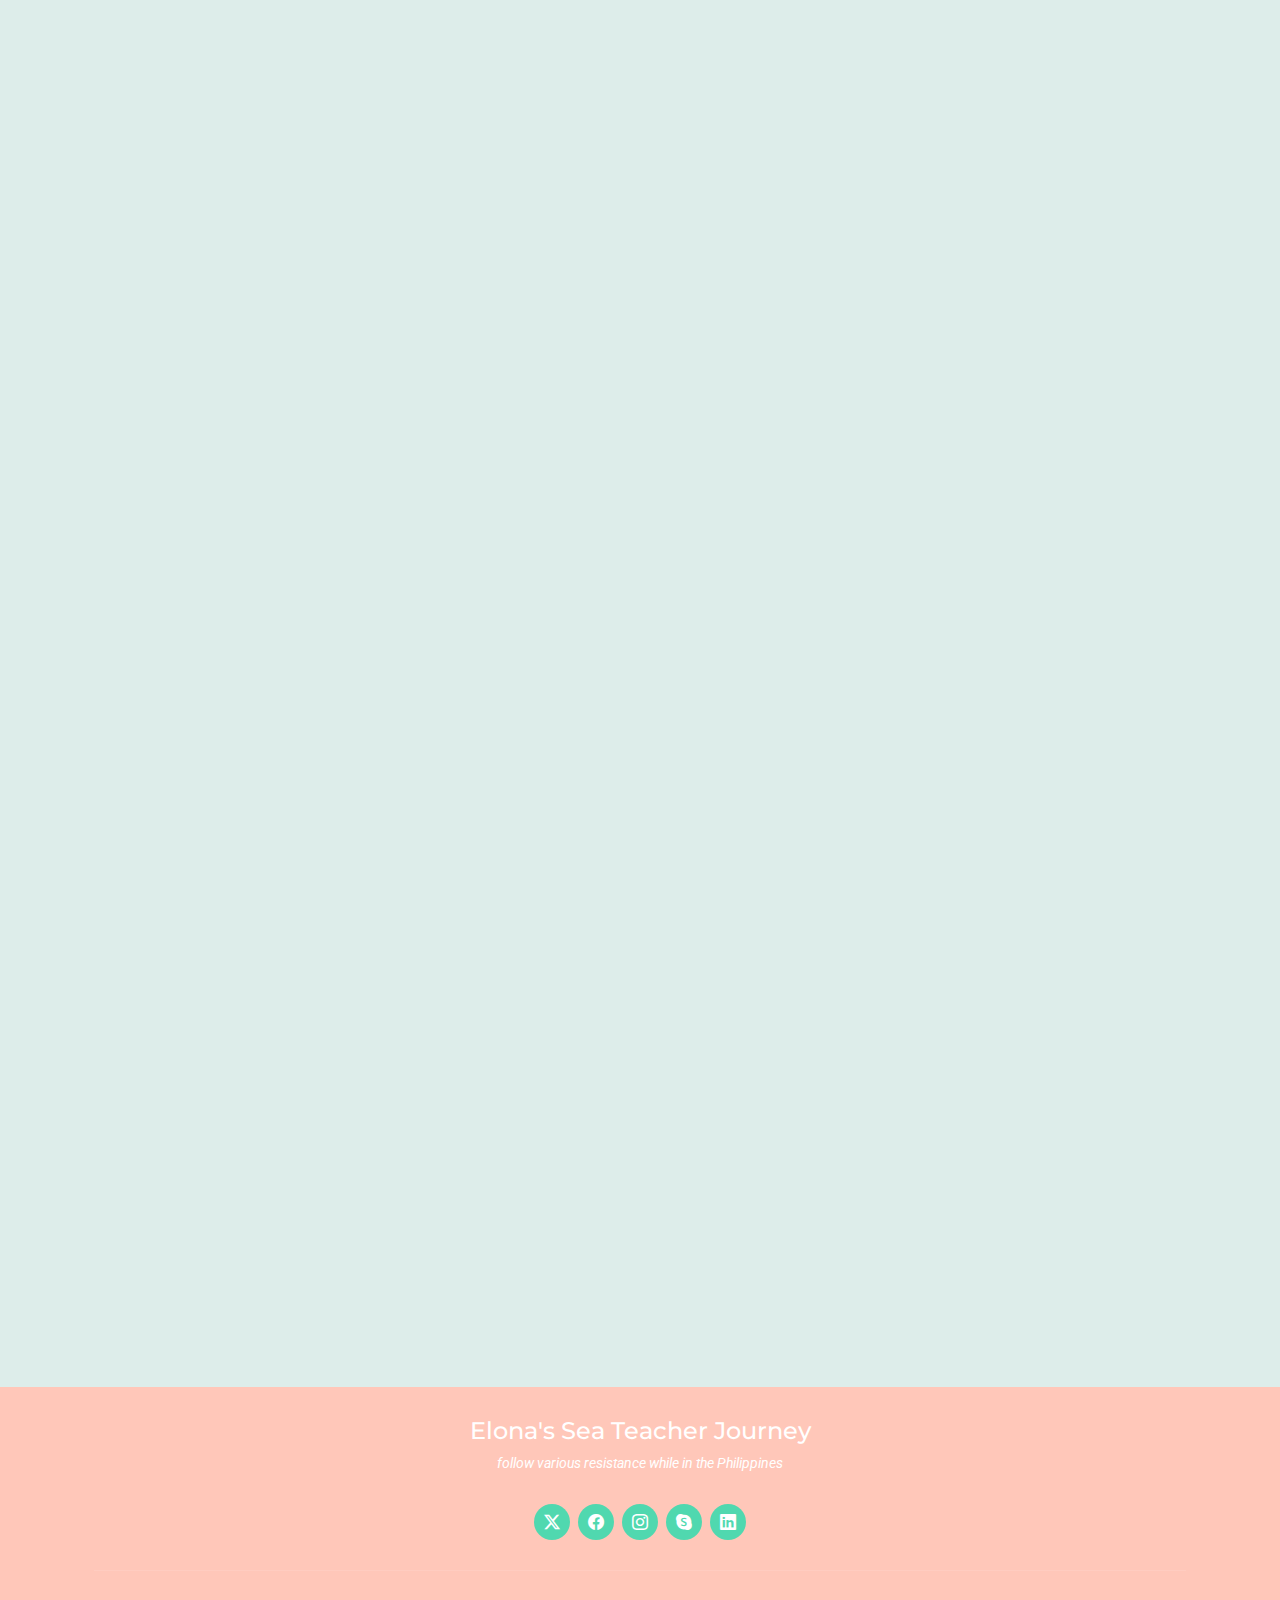
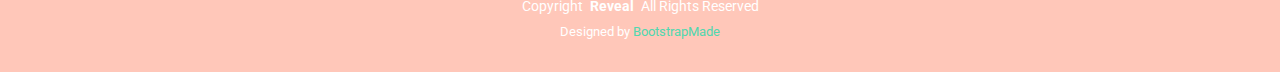
==== commit 94ab0cb8: "Add files via upload" ====
--- a/index.html
+++ b/index.html
@@ -115,6 +115,25 @@
         </div>
         <div class="carousel-item">
           <img src="aset/elonateam.jpg" alt="">
+        </div>
+        <div class="carousel-item">
+          <img src="bg/bg1.jpg" alt="">
+        </div><div class="carousel-item">
+          <img src="bg/bg2.jpg" alt="">
+        </div><div class="carousel-item">
+          <img src="bg/bg3.jpg" alt="">
+        </div><div class="carousel-item">
+          <img src="bg/bg4.jpg" alt="">
+        </div><div class="carousel-item">
+          <img src="bg/bg5.jpg" alt="">
+        </div><div class="carousel-item">
+          <img src="bg/bg6.jpg" alt="">
+        </div><div class="carousel-item">
+          <img src="bg/bg7.jpg" alt="">
+        </div><div class="carousel-item">
+          <img src="bg/bg8.jpg" alt="">
+        </div><div class="carousel-item">
+          <img src="bg/bg9.jpg" alt="">
         </div>
 
         <a class="carousel-control-prev" href="#hero-carousel" role="button" data-bs-slide="prev">
@@ -530,7 +549,9 @@
               </div>
               <div class="member-info">
                 <h4>Elona Purba</h4>
-                <span>English Literature Study Program Student, University of Bengkulu</span>
+                <span>A1B021060</span>
+                <span>English Education</span>
+                <span>UNIVERSITY OF BENGKULU</span>
               </div>
             </div>
           </div><!-- End Team Member -->
@@ -561,21 +582,21 @@
                 <h3>Address</h3>
                 <p>bengkulu City, 38122</p>
               </div>
+              
             </div><!-- End Info Item -->
-
+            <div class="info-item d-flex" data-aos="fade-up" data-aos-delay="500">
+              <i class="bi bi-envelope flex-shrink-0"></i>
+              <div>
+                <h3>Email Us</h3>
+                <p>elonapurba1103@gmail.com</p>
+              </div>
+            </div><!-- End Info Item -->
             <div class="info-item d-flex" data-aos="fade-up" data-aos-delay="400">
               <i class="bi bi-telephone flex-shrink-0"></i>
               <div>
-                <h3>Call Us</h3>
-                <p>0000 0000 0000</p>
-              </div>
-            </div><!-- End Info Item -->
-
-            <div class="info-item d-flex" data-aos="fade-up" data-aos-delay="500">
-              <i class="bi bi-envelope flex-shrink-0"></i>
-              <div>
-                <h3>Email Us</h3>
-                <p>email.com</p>
+                <h3>More information</h3>
+                <p><a href="https://www.unib.ac.id/">University Of Bengkulu</a></p>
+                <p><a href="https://feuroosevelt.edu.ph/">FEU Roosevelt</a></p>
               </div>
             </div><!-- End Info Item -->
 
--- a/main.css
+++ b/main.css
@@ -1,21 +1,31 @@
-//* Fonts */
+.logo {
+  width:150px; /* Sesuaikan nilai lebar sesuai keinginan Anda */
+  height: auto; /* Agar tinggi gambar menyesuaikan secara proporsional */
+}
+
+.center-image {
+  display: flex;
+  justify-content: center;
+  align-items: center;
+  }
+.center-image img {
+  max-width: 100%; /* Ensure the image is responsive */
+  height: auto;
+}
+
+/* Fonts */
 :root {
   --default-font: "Roboto",  system-ui, -apple-system, "Segoe UI", Roboto, "Helvetica Neue", Arial, "Noto Sans", "Liberation Sans", sans-serif, "Apple Color Emoji", "Segoe UI Emoji", "Segoe UI Symbol", "Noto Color Emoji";
   --heading-font: "Montserrat",  sans-serif;
   --nav-font: "Poppins",  sans-serif;
 }
 
-.logo {
-  width:150px; /* Sesuaikan nilai lebar sesuai keinginan Anda */
-  height: auto; /* Agar tinggi gambar menyesuaikan secara proporsional */
-}
-
 /* Global Colors - The following color variables are used throughout the website. Updating them here will change the color scheme of the entire website */
 :root { 
-  --background-color: #edd79e; /* Background color for the entire website, including individual sections */
-  --default-color: #000000; /* Default color used for the majority of the text content across the entire website */
-  --heading-color: #F2994A; /* Color for headings, subheadings and title throughout the website */
-  --accent-color: #D8B7F2; /* Accent color that represents your brand on the website. It's used for buttons, links, and other elements that need to stand out */
+  --background-color: #ddedea; /* Background color for the entire website, including individual sections */
+  --default-color: #555555; /* Default color used for the majority of the text content across the entire website */
+  --heading-color: #ffc7b9; /* Color for headings, subheadings and title throughout the website */
+  --accent-color: #50d8af; /* Accent color that represents your brand on the website. It's used for buttons, links, and other elements that need to stand out */
   --surface-color: #ffffff; /* The surface color is used as a background of boxed elements within sections, such as cards, icon boxes, or other elements that require a visual separation from the global background. */
   --contrast-color: #ffffff; /* Contrast color for text, ensuring readability against backgrounds of accent, heading, or default colors. */
 }
@@ -38,10 +48,10 @@
 }
 
 .dark-background {
-  --background-color: #F2C2B7;
+  --background-color: #ffc7b9;
   --default-color: #ffffff;
   --heading-color: #ffffff;
-  --surface-color: #0e2d89;
+  --surface-color: #ffc7b9;
   --contrast-color: #ffffff;
 }
 
@@ -79,15 +89,7 @@
   color: var(--heading-color);
   font-family: var(--heading-font);
 }
-.center-image {
-  display: flex;
-  justify-content: center;
-  align-items: center;
-  }
-.center-image img {
-  max-width: 100%; /* Ensure the image is responsive */
-  height: auto;
-}
+
 /* PHP Email Form Messages
 ------------------------------*/
 .php-email-form .error-message {
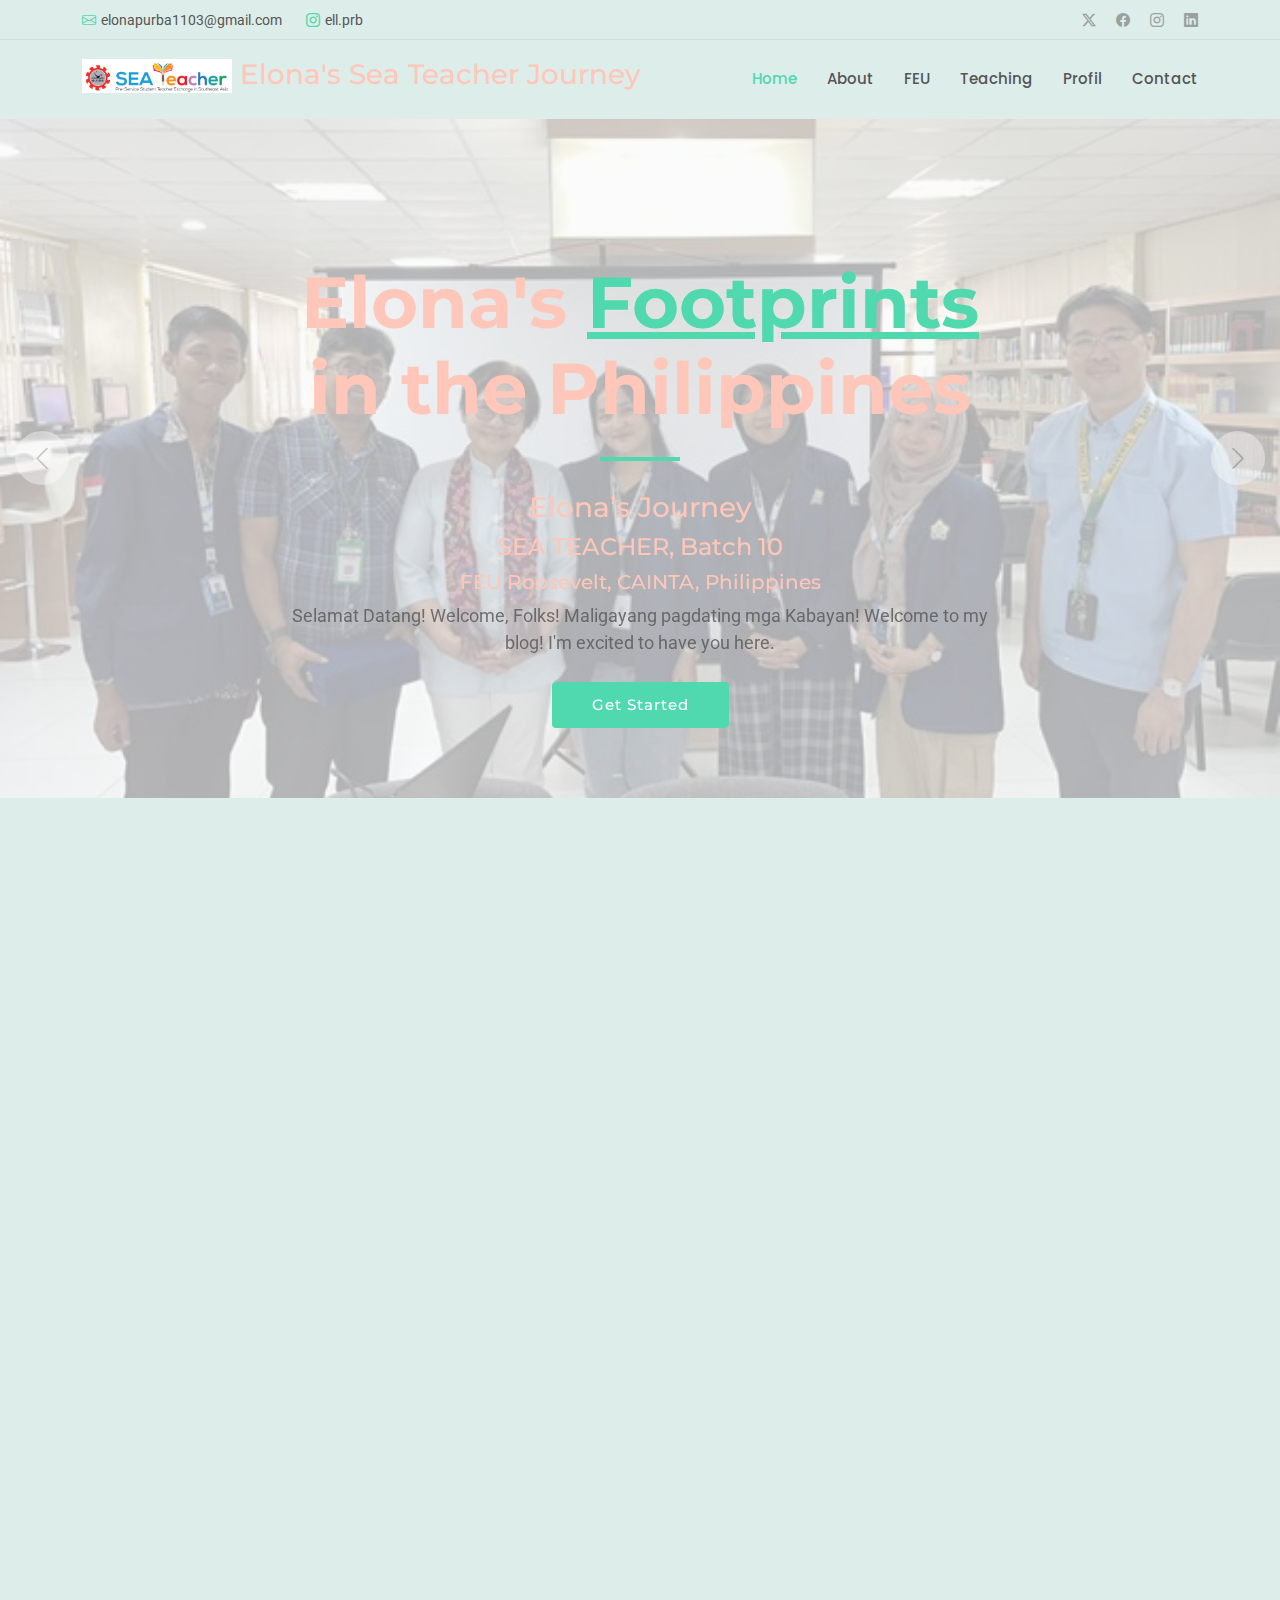
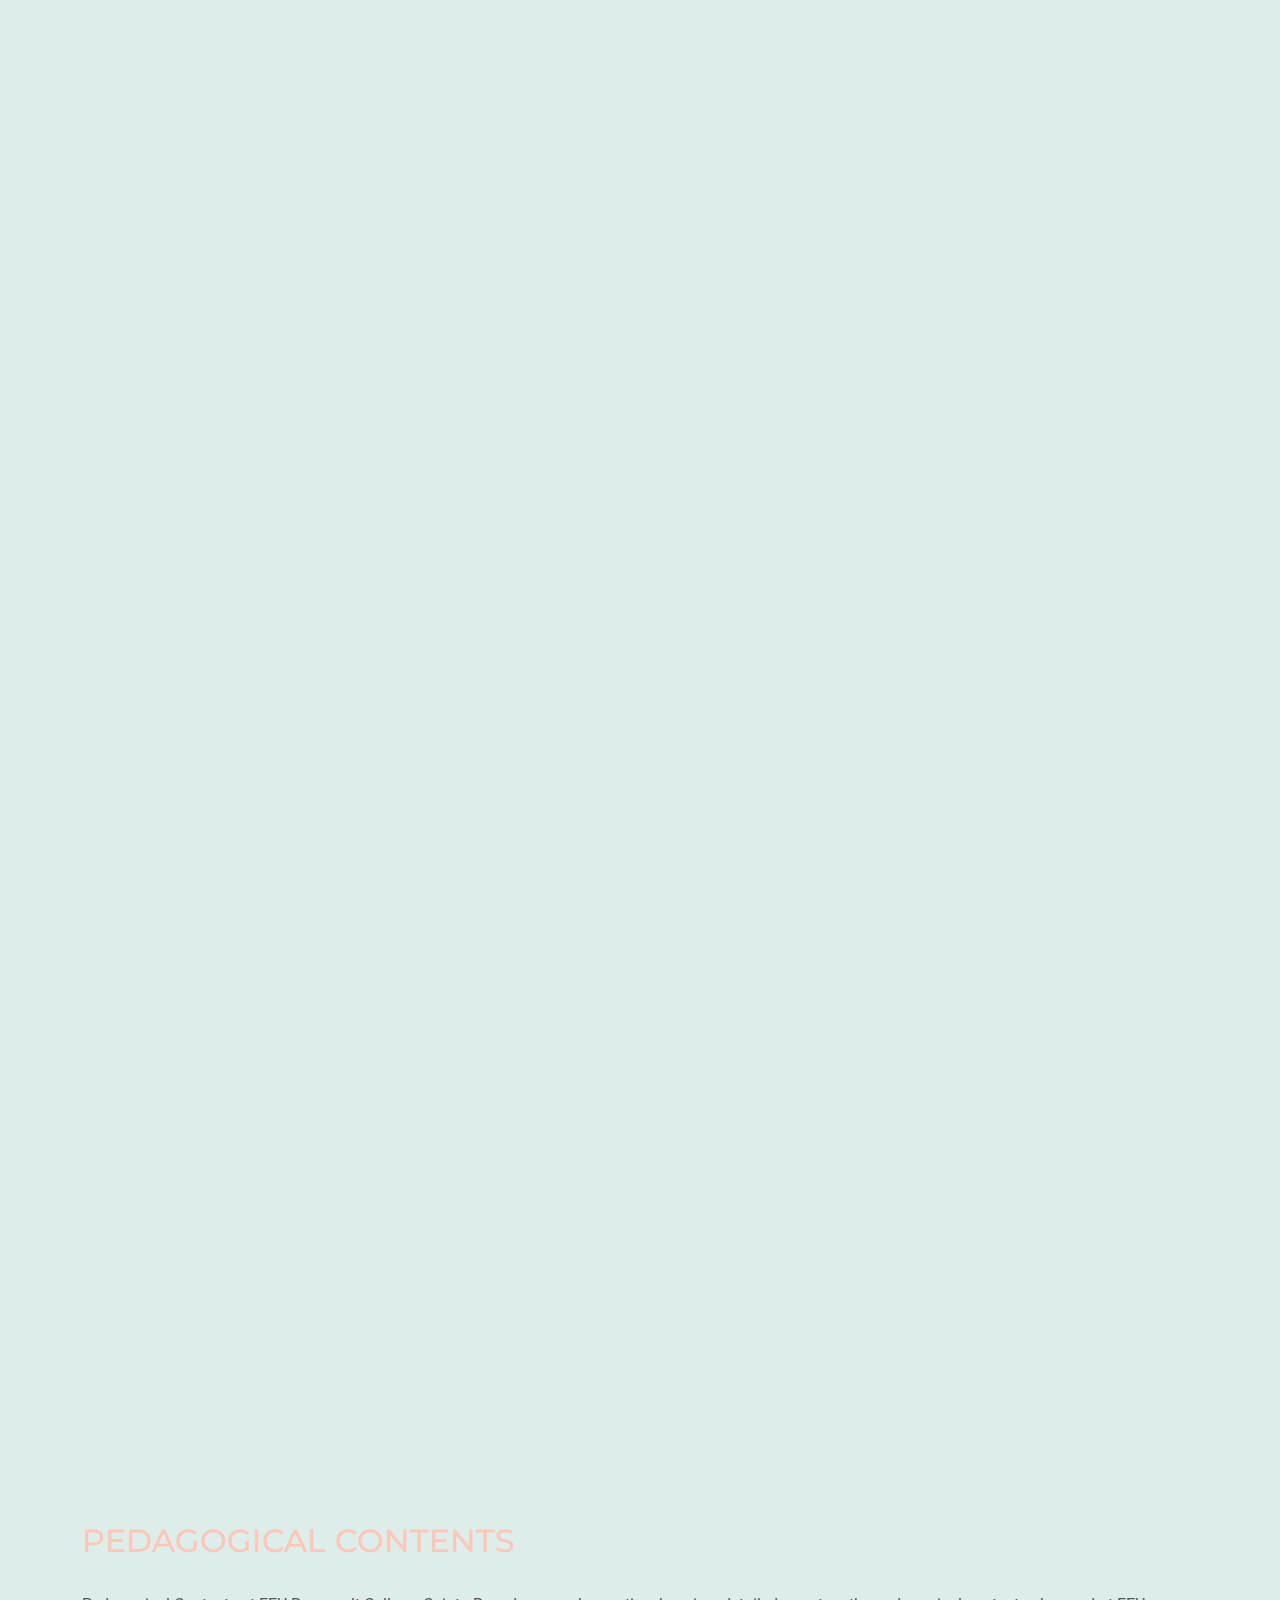
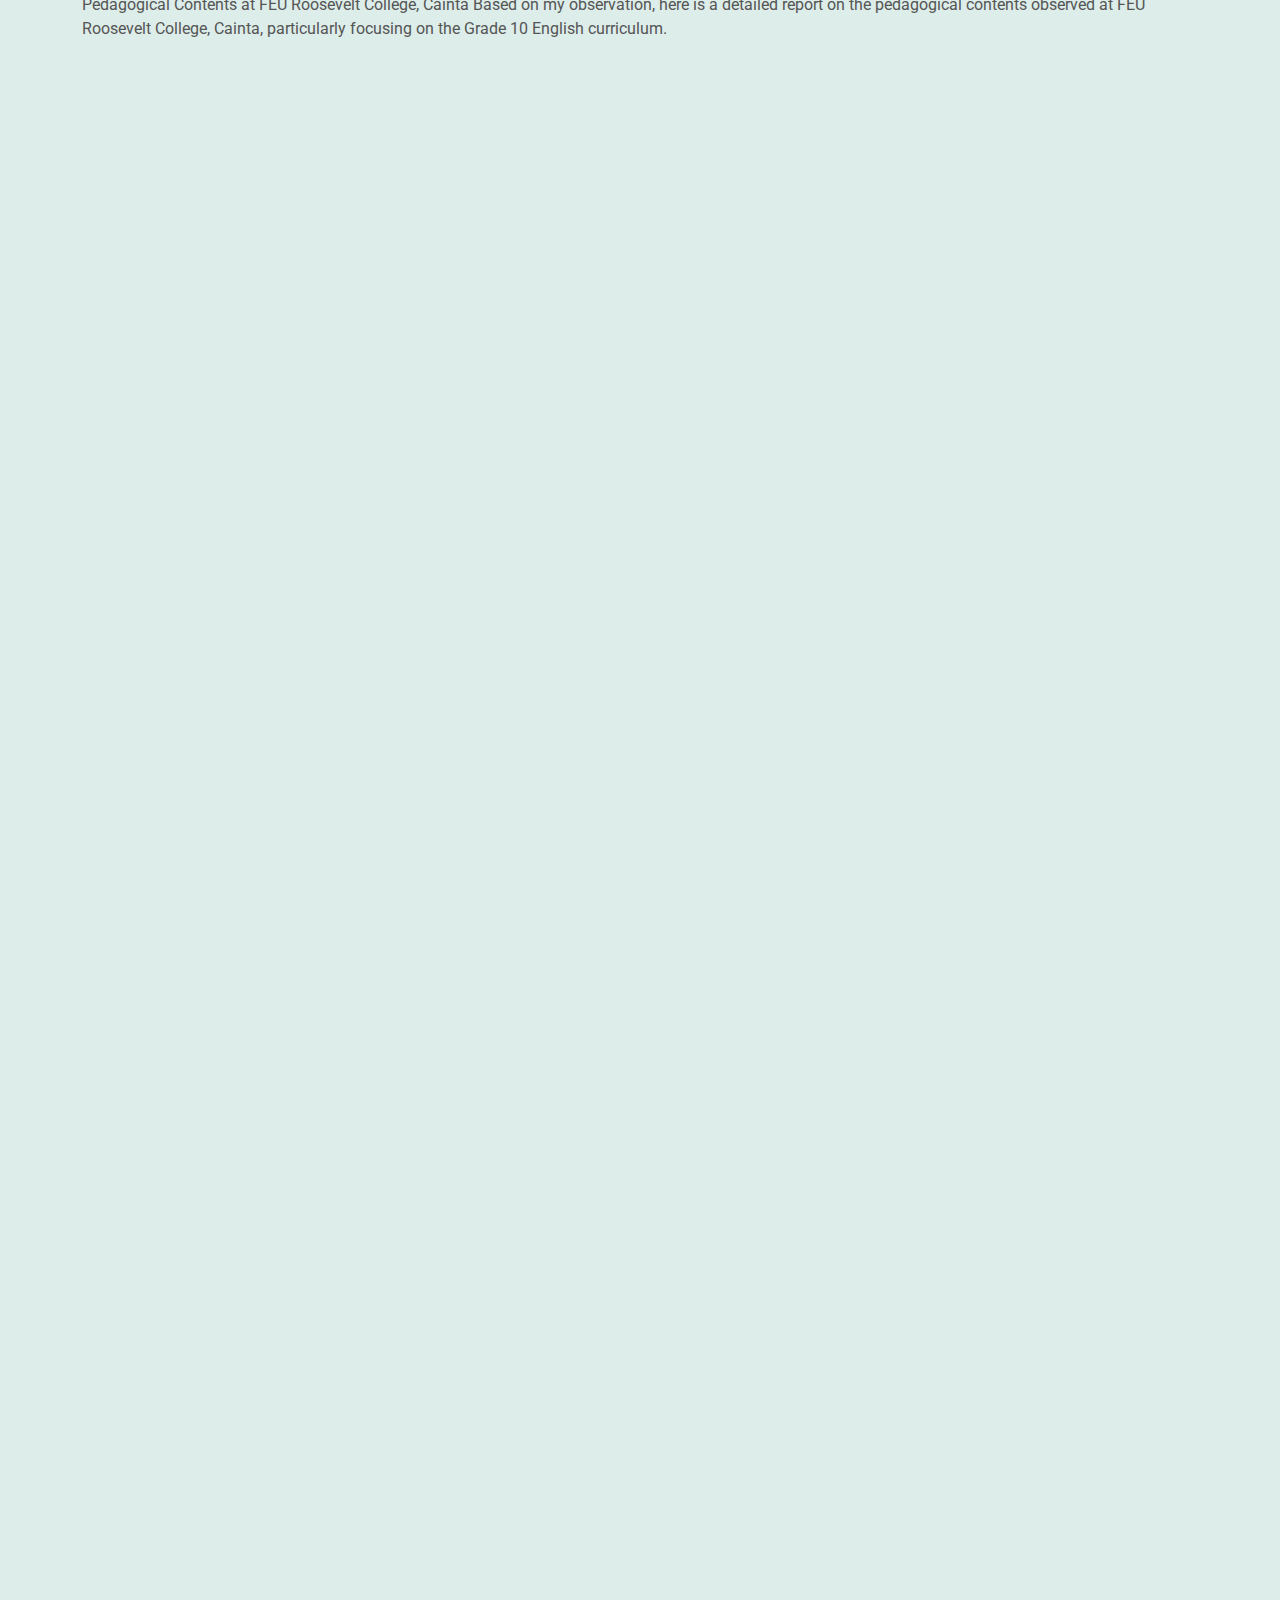
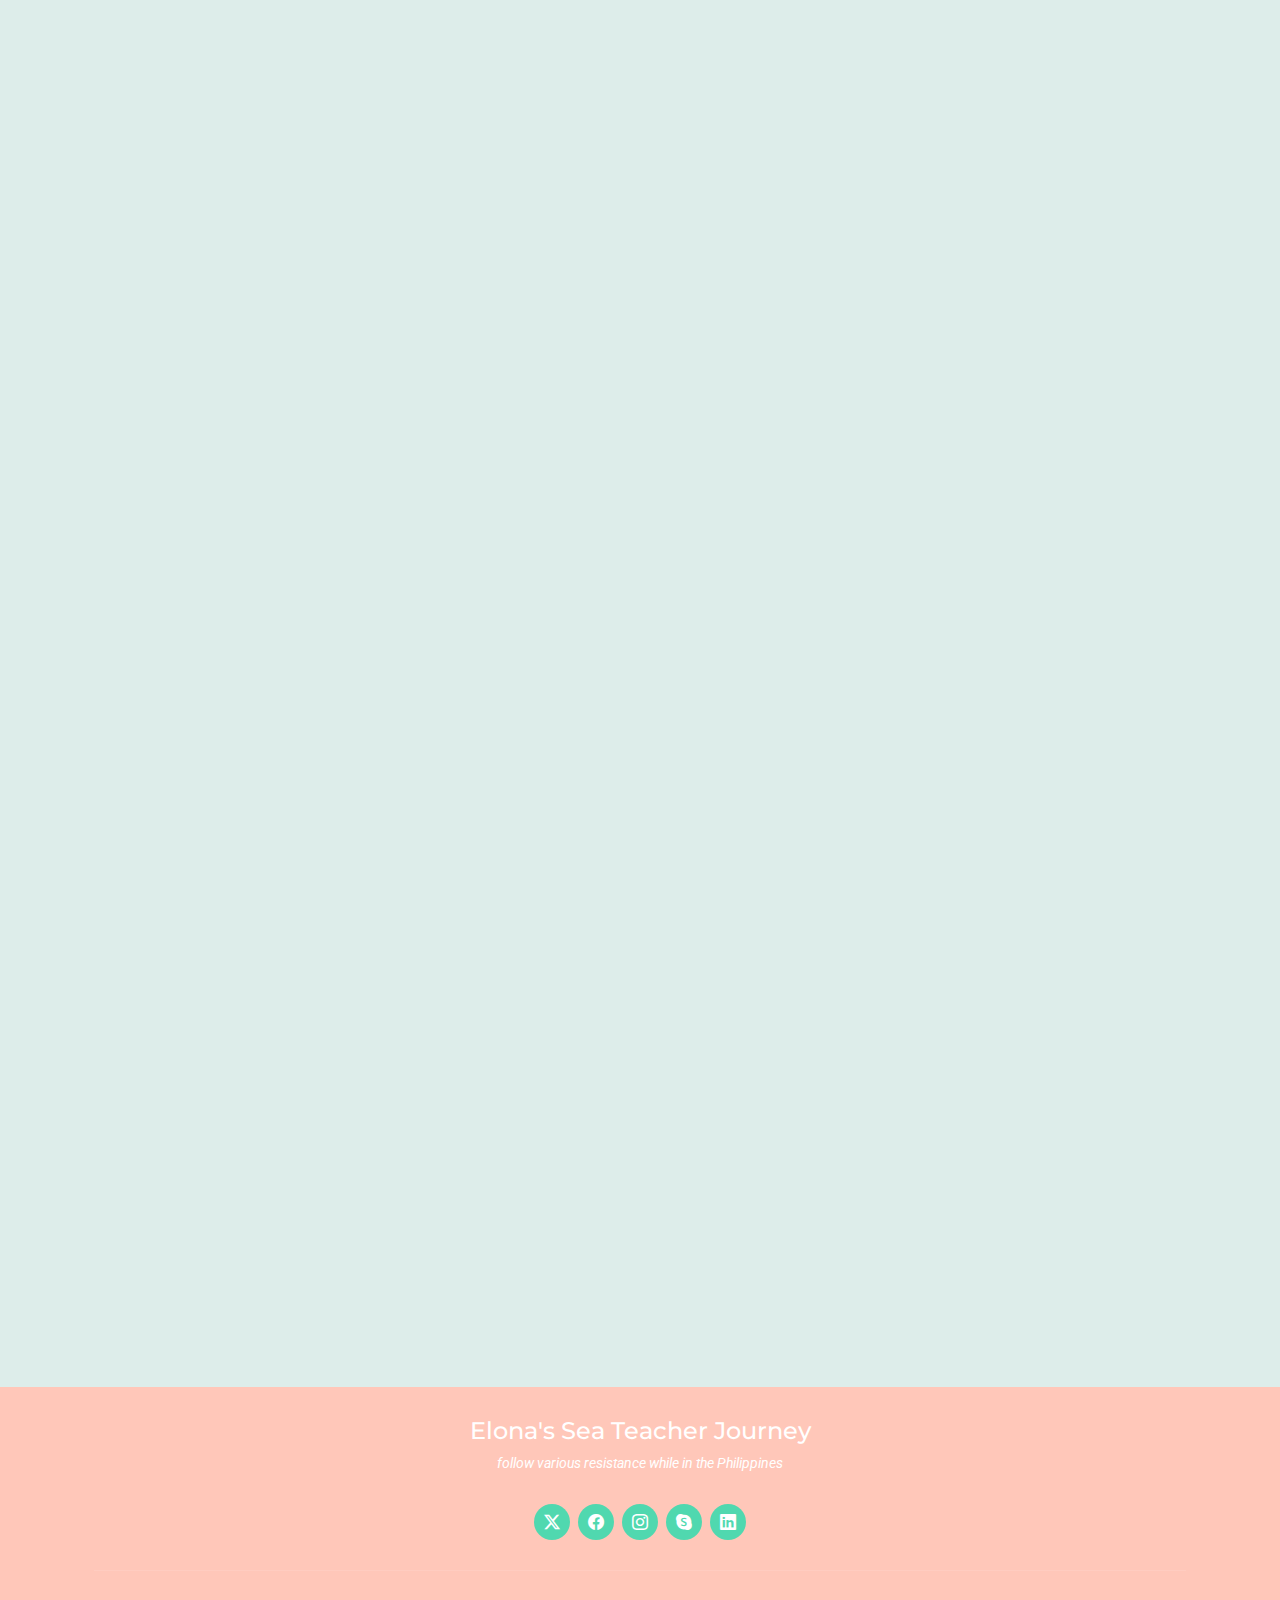
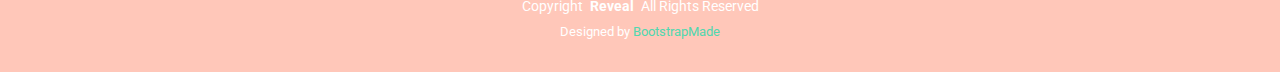
==== commit bd426f1e: "Update index.html" ====
--- a/index.html
+++ b/index.html
@@ -84,7 +84,7 @@
           <div class="row justify-content-center" data-aos="fade-up" data-aos-delay="100">
             <div class="col-lg-8 text-center">
               
-              <h2>Elona's <span>sea teacher</span> Journey</h2>
+              <h2>Elona's <span>Footprints</span> in the Philippines</h2>
               <h3>Elona’s Journey </h3>
               <h4>SEA TEACHER, Batch 10</h4>
               <h5>FEU Roosevelt, CAINTA, Philippines</h5>
@@ -688,4 +688,4 @@
 
 </body>
 
-</html>+</html>
